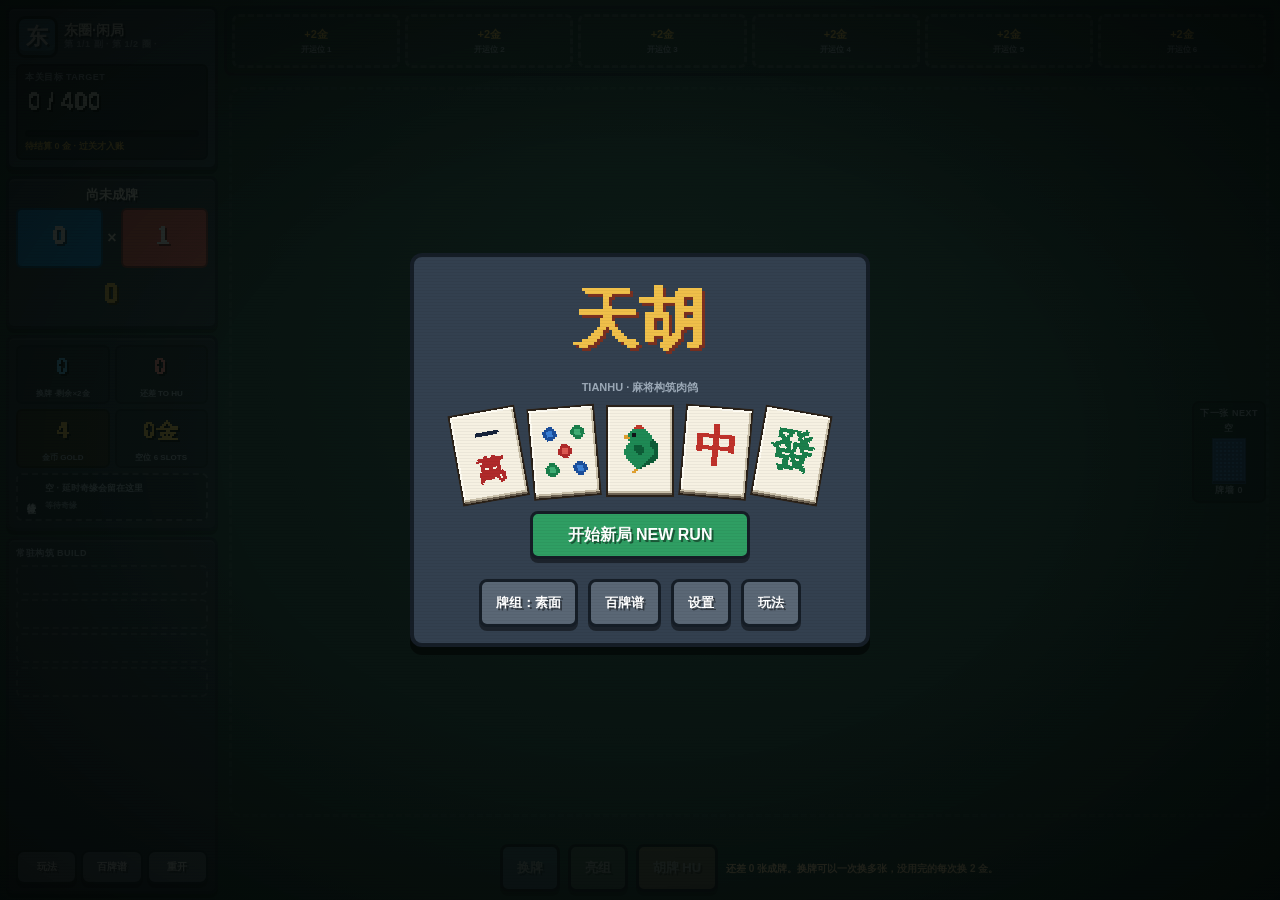
==== index.html @ f330baa0 "Shorten runs and unify content library" ====
<!DOCTYPE html>
<html lang="zh-CN">
<head>
<meta charset="utf-8">
<meta name="viewport" content="width=device-width,initial-scale=1,viewport-fit=cover">
<title>天胡 TIANHU</title>
<link rel="stylesheet" href="styles.css">
</head>
<body>
<div id="app">
  <aside id="side">
    <section class="panel" id="roundPanel">
      <div class="rowFlex">
        <div id="roundChip">壹</div>
        <div class="grow">
          <div id="roundName" class="sh">试手局</div>
          <div id="roundMeta" class="lbl">第 1 副 / 共 3 副</div>
        </div>
      </div>
      <div id="targetBox">
        <div class="lbl">本关目标 TARGET</div>
        <div id="targetVal"></div>
        <div id="targetBar"><span id="targetFill"></span></div>
        <div id="pendingLine">待结算 0 金 · 三副过关才入账</div>
      </div>
    </section>

    <section class="panel dark" id="scorePanel">
      <div id="handName" class="sh">尚未成牌</div>
      <div id="calcRow">
        <div class="calcBox" id="chipsBox">0</div>
        <div id="xSign">×</div>
        <div class="calcBox" id="multBox">1</div>
      </div>
      <div id="totalBox" class="sh">0</div>
    </section>

    <section class="panel deep" id="statPanel">
      <div class="statRow">
        <div class="stat"><div class="v" id="swapV">4</div><div class="n" id="swapLabel">换牌 SWAPS</div></div>
        <div class="stat"><div class="v" id="distV">2</div><div class="n">还差 TO HU</div></div>
        <div class="stat money"><div class="v" id="goldV">4</div><div class="n">金币 GOLD</div></div>
        <div class="stat"><div class="v" id="slotV">12金</div><div class="n" id="slotLabel">空位 6 SLOTS</div></div>
      </div>
      <button id="omenSlot" type="button" aria-label="待缘位为空">
        <span class="omenLabel">待缘位</span>
        <span id="omenName">空 · 延时奇缘会留在这里</span>
        <span id="omenTiming">下一次求签 · 一次</span>
      </button>
    </section>

    <section class="panel deep grow" id="buildPanel">
      <div class="lbl">常驻构筑 BUILD</div>
      <div id="buildBar"></div>
      <div id="sideBtns">
        <button class="btn grey sm" id="btnHelp" type="button">玩法</button>
        <button class="btn grey sm" id="btnLibrary" type="button">百牌谱</button>
        <button class="btn grey sm" id="btnRestart" type="button">重开</button>
      </div>
    </section>
  </aside>

  <main id="main">
    <div id="slotBar" aria-label="开运位"></div>

    <div id="table">
      <div id="tableMark" aria-hidden="true"><div class="mk">胡</div><div class="mk2">TIANHU</div></div>
      <div id="revealZone"></div>
      <div id="nextBox">
        <div class="lbl">下一张 NEXT</div>
        <div id="nextTile"></div>
        <div id="deckPile" title="牌堆"></div>
        <div id="wallCount" class="lbl">牌墙 0</div>
      </div>
      <div id="bossBanner" hidden></div>
      <div id="patternBanner" hidden></div>
    </div>

    <div id="handZone"></div>

    <div id="actionRow">
      <button class="btn play" id="btnSwap" type="button">换牌</button>
      <button class="btn green" id="btnReveal" type="button">亮组</button>
      <button class="btn gold" id="btnHu" type="button">胡牌 HU</button>
      <div id="actionHint" class="hintLine">选中要换的牌可以一次换多张；选 2–4 张合法组合就能亮组</div>
    </div>
  </main>

  <section id="draftLayer" role="dialog" aria-modal="true" aria-labelledby="draftTitle" hidden>
    <div id="draftPanel">
      <div id="draftTitle" class="sh">三签选一 · 只在本副生效</div>
      <div id="draftNotice" aria-live="polite" hidden></div>
      <div id="draftCards"></div>
      <div id="draftActions">
        <button class="btn grey" id="btnReroll" type="button" hidden>问签印 · 重抽</button>
      </div>
    </div>
  </section>
</div>

<div id="floatLayer" aria-hidden="true"></div>
<div id="tip" role="tooltip"></div>
<div id="toast" aria-live="polite"></div>
<script type="module" src="main.mjs"></script>
</body>
</html>
---- styles.css ----
/* =========================================================
   天胡 TIANHU · 正式版界面
   视觉基线延续 V3 街机切片：深玉绿牌桌 + 蓝灰机台 + 扫描线 + 像素牌
   零外部请求：不引用字体、图片或分析服务
   ========================================================= */
:root{
  --bg1:#1d3a33; --bg2:#0f2a22;
  --panel:#33404f; --panel2:#2a3542; --panel3:#212a34;
  --edge:#151d26;
  --chip:#0e93e8; --chipL:#59c4ff;
  --mult:#fe5f55; --multL:#ff8b83;
  --gold:#f0c04a; --goldD:#c99527;
  --txt:#f2efe4; --dim:#9daab8;
  --red:#e0453a; --green:#3fae74;
  /* 五系配色，配合不同轮廓一起区分 */
  --charm:#4fb3d0; --codex:#9a7ce0; --general:#e0a44a; --bone:#5cbf8a; --seal:#d9584c;
  --gap:6px; --shake:3px;
}
*{box-sizing:border-box;margin:0;padding:0;}
html,body{height:100%;}
body{
  background:radial-gradient(circle at 50% 38%, #2b5648 0%, var(--bg1) 45%, var(--bg2) 100%);
  font-family:"PingFang SC","Hiragino Sans GB","Heiti SC","Microsoft YaHei",sans-serif;
  font-weight:800;color:var(--txt);overflow:hidden;user-select:none;
  -webkit-text-size-adjust:100%;-webkit-tap-highlight-color:transparent;
}
body::before{
  content:'';position:fixed;inset:0;pointer-events:none;z-index:900;
  background:repeating-linear-gradient(0deg, rgba(0,0,0,.10) 0px, rgba(0,0,0,.10) 1px, transparent 1px, transparent 3px);
  opacity:.45;
}
body::after{
  content:'';position:fixed;inset:0;pointer-events:none;z-index:901;
  background:radial-gradient(ellipse at center, transparent 45%, rgba(0,0,0,.55) 100%);
}
canvas.pxc{image-rendering:pixelated;image-rendering:crisp-edges;display:block;}

/* ---------- 骨架 ---------- */
/* overflow:hidden 很重要：发牌等动画会把牌暂时位移到边界外，
   不裁掉的话页面会短暂出现横向滚动。 */
#app{position:relative;z-index:2;display:flex;gap:var(--gap);height:100dvh;width:100vw;padding:var(--gap);overflow:hidden;}
#side{width:212px;flex:0 0 212px;display:flex;flex-direction:column;gap:var(--gap);min-height:0;}
#main{flex:1;display:flex;flex-direction:column;gap:var(--gap);min-width:0;min-height:0;}
.grow{flex:1;min-width:0;min-height:0;}
.rowFlex{display:flex;gap:6px;align-items:center;}

.panel{
  background:var(--panel);border:3px solid var(--edge);border-radius:8px;padding:7px;
  box-shadow:0 4px 0 rgba(0,0,0,.45), inset 0 2px 0 rgba(255,255,255,.07);
}
.panel.dark{background:var(--panel2);}
.panel.deep{background:var(--panel3);}
.lbl{font-size:9px;letter-spacing:.5px;color:var(--dim);}
.sh{text-shadow:2px 2px 0 rgba(0,0,0,.6);}
.hintLine{font-size:10px;color:#ffd7a0;line-height:1.3;}

/* ---------- 左侧机台 ---------- */
#roundChip{
  width:42px;height:42px;flex:0 0 42px;border-radius:9px;display:flex;align-items:center;justify-content:center;
  font-size:22px;color:#fff;border:3px solid var(--edge);background:#3f6f8e;
  box-shadow:inset 0 -4px 0 rgba(0,0,0,.3);text-shadow:2px 2px 0 rgba(0,0,0,.5);
}
#roundName{font-size:14px;line-height:1.1;}
#roundMeta{white-space:nowrap;overflow:hidden;text-overflow:ellipsis;}
#targetBox{margin-top:6px;background:#1b232c;border:2px solid #10161d;border-radius:6px;padding:5px 7px;}
#targetVal{min-height:22px;display:flex;align-items:center;}
#targetBar{height:7px;background:#0d1319;border:2px solid #0a0f14;border-radius:4px;margin-top:4px;overflow:hidden;}
#targetFill{display:block;height:100%;width:0;background:linear-gradient(90deg,#3fae74,#f0c04a);transition:width .45s cubic-bezier(.22,1,.36,1);}
#pendingLine{font-size:9px;color:var(--gold);margin-top:3px;}

#omenSlot{
  width:100%;min-height:48px;margin-top:5px;padding:4px 7px;border:2px dashed rgba(255,255,255,.2);
  border-radius:6px;background:#171f28;color:var(--dim);font:inherit;cursor:pointer;text-align:left;
  display:grid;grid-template-columns:auto 1fr;grid-template-areas:"label name" "label timing";
  column-gap:7px;align-items:center;
}
#omenSlot .omenLabel{
  grid-area:label;color:#dce6ee;font-size:9px;writing-mode:vertical-rl;letter-spacing:1px;
}
#omenName{grid-area:name;font-size:9px;line-height:1.2;white-space:nowrap;overflow:hidden;text-overflow:ellipsis;}
#omenTiming{grid-area:timing;font-size:8px;color:#7f8d9b;}
#omenSlot.filled{
  border-style:solid;border-color:var(--goldD);color:#fff4c4;
  background:linear-gradient(135deg,#463b20,#25303a);box-shadow:inset 0 0 0 1px rgba(240,192,74,.22);
}
#omenSlot.filled #omenTiming{color:var(--gold);}
#omenSlot:focus-visible{outline:3px solid var(--chipL);outline-offset:2px;}

#handName{text-align:center;font-size:13px;min-height:17px;}
#calcRow{display:flex;align-items:stretch;gap:4px;margin-top:4px;}
.calcBox{
  flex:1;min-width:0;border-radius:6px;padding:6px 3px;text-align:center;border:2px solid rgba(0,0,0,.45);
  display:flex;align-items:center;justify-content:center;min-height:34px;overflow:hidden;
}
#chipsBox{background:var(--chip);}
#multBox{background:var(--mult);}
#xSign{align-self:center;font-size:16px;color:#e7e0cf;}
#totalBox{margin-top:5px;text-align:center;font-size:20px;color:var(--gold);min-height:24px;display:flex;align-items:center;justify-content:center;}

.statRow{display:flex;gap:5px;flex-wrap:wrap;}
.stat{flex:1 1 42%;background:#1b232c;border:2px solid #10161d;border-radius:6px;text-align:center;padding:3px 2px;}
.stat .v{min-height:20px;display:flex;align-items:center;justify-content:center;}
.stat .n{font-size:8px;color:var(--dim);}
.stat.money{background:#2b2416;border-color:#171208;}

#buildPanel{display:flex;flex-direction:column;gap:5px;overflow:hidden;}
#buildBar{flex:1;display:flex;flex-wrap:wrap;gap:4px;align-content:flex-start;min-height:0;overflow:hidden auto;}
#sideBtns{display:flex;gap:4px;}
#sideBtns .btn{flex:1;}

/* ---------- 五系卡面：颜色 + 轮廓 + 单字，三重区分 ---------- */
.card{
  position:relative;border:3px solid var(--edge);background:linear-gradient(180deg,#4a5a6b,#38455a);
  box-shadow:0 3px 0 rgba(0,0,0,.4);display:flex;flex-direction:column;align-items:center;gap:2px;
  padding:4px 3px;transition:transform .12s;
}
.card .cName{font-size:10px;line-height:1.1;text-align:center;}
.card .cText{font-size:9px;color:#eee6d4;text-align:center;line-height:1.3;}
.card .cMeta{font-size:8px;color:#ffe9a8;}
.card.family-charm{border-radius:3px 3px 8px 8px;background:linear-gradient(180deg,#2f6f86,#1d4a5e);border-top:5px solid var(--charm);}
.card.family-codex{border-radius:3px 8px 8px 3px;background:linear-gradient(180deg,#5b4790,#382a5c);border-left:6px double var(--codex);}
.card.family-general{border-radius:9px 9px 4px 4px;background:linear-gradient(180deg,#8a5a3e,#5e3a28);border-color:#2a1a12;box-shadow:0 3px 0 rgba(0,0,0,.45), inset 0 0 0 2px rgba(224,164,74,.35);}
.card.family-bone{border-radius:6px;background:linear-gradient(180deg,#2f7d5c,#1d5340);clip-path:polygon(0 8%,8% 0,92% 0,100% 8%,100% 92%,92% 100%,8% 100%,0 92%);}
.card.family-seal{border-radius:2px;background:linear-gradient(180deg,#9c3b33,#6d2620);border-width:4px;}

.buildCard{width:100%;flex-direction:row;align-items:center;gap:5px;padding:4px;}
.buildCard .cName{text-align:left;}
.buildCard .cMeta{margin-left:auto;}
.buildSlot{width:100%;min-height:30px;border:2px dashed rgba(255,255,255,.14);border-radius:6px;}
.kindTag{font-size:8px;color:#cfe6ff;background:rgba(0,0,0,.3);border-radius:3px;padding:0 3px;}

/* ---------- 开运位 ---------- */
#slotBar{flex:0 0 auto;display:flex;gap:5px;padding:5px;background:rgba(0,0,0,.24);border:3px solid var(--edge);border-radius:8px;}
.slot{
  flex:1 1 0;min-width:0;border-radius:7px;border:3px dashed rgba(255,255,255,.14);
  background:rgba(255,255,255,.03);min-height:54px;padding:3px;
  display:flex;flex-direction:column;align-items:center;justify-content:center;gap:2px;position:relative;
}
.slot .slotGold{font-size:11px;color:var(--gold);}
.slot .slotIdx{font-size:8px;color:var(--dim);}
.slot.filled{border-style:solid;border-color:var(--edge);background:linear-gradient(180deg,#4a5a6b,#38455a);box-shadow:0 3px 0 rgba(0,0,0,.4);}
.slot .groupTiles{display:flex;gap:1px;justify-content:center;}
.slot .charmName{font-size:9px;color:#ffe9a8;text-align:center;line-height:1.05;}

/* ---------- 牌桌 ---------- */
#table{
  flex:1;min-height:0;position:relative;border-radius:12px;
  background:radial-gradient(ellipse at 50% 45%, rgba(90,175,140,.18) 0%, rgba(0,0,0,0) 62%);
  display:flex;align-items:center;justify-content:center;overflow:hidden;
}
#table::before{content:'';position:absolute;inset:5px;border:3px dashed rgba(255,255,255,.06);border-radius:12px;pointer-events:none;}
#tableMark{position:absolute;inset:0;display:flex;flex-direction:column;align-items:center;justify-content:center;opacity:.09;pointer-events:none;gap:4px;}
#tableMark .mk{font-size:104px;line-height:1;color:#eafff4;}
#tableMark .mk2{font-size:13px;letter-spacing:7px;color:#eafff4;}
#revealZone{display:flex;gap:10px;flex-wrap:wrap;align-items:center;justify-content:center;padding:6px 92px 6px 8px;position:relative;z-index:2;}
.meld{display:flex;gap:1px;padding:3px;border-radius:6px;background:rgba(0,0,0,.22);border:2px solid rgba(0,0,0,.35);position:relative;}
.meld.concealed{border-style:dashed;border-color:rgba(255,255,255,.22);}
#nextBox{position:absolute;right:8px;top:50%;transform:translateY(-50%);text-align:center;z-index:3;background:rgba(0,0,0,.3);border:2px solid rgba(0,0,0,.4);border-radius:7px;padding:4px 6px;}
#nextTile{margin:2px 0;display:flex;gap:3px;align-items:flex-end;justify-content:center;}
#nextTile .nextSecond{opacity:.55;}

#patternBanner{
  position:absolute;z-index:30;left:50%;top:38%;transform:translate(-50%,-50%);
  font-size:34px;color:var(--gold);text-shadow:4px 4px 0 rgba(0,0,0,.65);pointer-events:none;white-space:nowrap;
}
#patternBanner[hidden]{display:none;}

/* ---------- 灵签决策层 ---------- */
#draftLayer{
  position:fixed;inset:0;z-index:700;display:flex;align-items:center;justify-content:center;
  background:rgba(6,16,13,.92);padding:max(8px,env(safe-area-inset-top)) max(8px,env(safe-area-inset-right)) max(8px,env(safe-area-inset-bottom)) max(8px,env(safe-area-inset-left));
  overflow:auto;overscroll-behavior:contain;
}
#draftLayer[hidden]{display:none;}
#draftPanel{
  width:min(760px,100%);max-height:100%;overflow:auto;padding:10px;border:3px solid #18221f;border-radius:10px;
  background:linear-gradient(180deg,rgba(31,57,50,.98),rgba(18,35,30,.98));
  box-shadow:0 7px 0 rgba(0,0,0,.48),inset 0 1px 0 rgba(255,255,255,.08);
}
#draftTitle{font-size:14px;color:var(--gold);text-align:center;margin-bottom:7px;}
#draftNotice{
  margin:0 auto 7px;width:max-content;max-width:100%;padding:3px 8px;border:2px solid #765f25;
  border-radius:5px;background:#302913;color:#ffe89c;font-size:10px;text-align:center;
}
#draftNotice[hidden]{display:none;}
#draftCards{display:grid;grid-template-columns:repeat(3,minmax(0,1fr));gap:8px;justify-content:center;}
#draftLayer[data-offer-count="4"] #draftCards{grid-template-columns:repeat(4,minmax(0,1fr));}
#draftActions{display:flex;gap:8px;align-items:center;justify-content:center;margin-top:8px;flex-wrap:wrap;}
.charmPick{
  width:100%;min-width:0;min-height:132px;padding:7px 6px;cursor:pointer;gap:3px;
  color:var(--txt);font-family:inherit;font-weight:800;
}
.charmPick:focus-visible{transform:translateY(-6px);outline:none;border-color:var(--gold);}
@media (hover:hover){.charmPick:hover{transform:translateY(-6px);border-color:var(--gold);}}
.charmPick .cRole{font-size:8px;color:#ffe9a8;}
.charmPick .cTierRow{display:flex;align-items:center;justify-content:center;gap:5px;font-size:8px;}
.charmPick .tierMarks{letter-spacing:1px;font-size:8px;}
.charmPick.tier-silver{border-top:5px solid #c5d0d8;background:linear-gradient(180deg,#456b79,#294c59);}
.charmPick.tier-gold{
  border-color:#d8ac3f;border-top-width:6px;background:linear-gradient(180deg,#77602d,#3c5360);
  box-shadow:0 3px 0 rgba(0,0,0,.45),inset 0 0 0 2px rgba(255,222,126,.24);
}
.charmPick.tier-rainbow{
  border-width:4px;border-top-width:8px;border-image:linear-gradient(90deg,#67d7ff,#f7d657,#ff7aa2,#a68aff) 1;
  background:linear-gradient(150deg,#374f69,#594273 50%,#5f4f2e);
  clip-path:polygon(3% 0,97% 0,100% 6%,100% 94%,94% 100%,6% 100%,0 94%,0 6%);
}
.charmPick.tier-rainbow .cTierRow{color:#fff0a8;}
.omenCompare{grid-column:1 / -1;display:grid;grid-template-columns:1fr 1fr;gap:8px;width:100%;}
.omenCompareCard{min-height:116px;padding:9px;border:3px solid var(--edge);border-radius:8px;background:#27333e;display:flex;flex-direction:column;gap:5px;align-items:center;text-align:center;}
.omenCompareCard.new{border-color:var(--goldD);background:#3b3421;}
.omenCompareCard .compareLabel{font-size:9px;color:var(--dim);}
.omenCompareCard .compareName{font-size:14px;color:#fff2be;}
.omenCompareCard .compareText{font-size:10px;line-height:1.4;color:#e7dfcf;}

/* ---------- 手牌 ---------- */
#handZone{flex:0 0 auto;display:flex;justify-content:center;align-items:flex-end;gap:3px;flex-wrap:wrap;padding:8px 2px 2px;min-height:0;}
.tile{
  position:relative;flex:0 0 auto;cursor:pointer;background:none;border:0;padding:0;
  display:flex;align-items:flex-end;justify-content:center;min-width:44px;min-height:48px;
  transition:transform .13s cubic-bezier(.34,1.56,.64,1);
  filter:drop-shadow(0 3px 0 rgba(0,0,0,.45));
}
.tile:hover{transform:translateY(-8px);}
.tile.sel{transform:translateY(-20px);}
.tile.sel::after{content:'';position:absolute;inset:-3px;border:3px solid var(--gold);border-radius:5px;pointer-events:none;}
.tile:focus-visible{outline:3px solid var(--chipL);outline-offset:2px;}
/* 被牌骨 / 牌印改造过的牌，牌面下方挂一条彩带 */
.tile.hasBone::before,.tile.hasSeal::before{content:'';position:absolute;left:2px;right:2px;bottom:-2px;height:3px;border-radius:2px;}
.tile.hasBone::before{background:var(--bone);}
.tile.hasSeal::before{background:var(--seal);}
.tile.hasBone.hasSeal::before{background:linear-gradient(90deg,var(--bone) 50%,var(--seal) 50%);}

/* ---------- 操作 ---------- */
.btn{
  font-family:inherit;font-weight:800;border:3px solid var(--edge);border-radius:8px;cursor:pointer;
  color:#fff;text-shadow:2px 2px 0 rgba(0,0,0,.45);padding:8px 14px;font-size:13px;
  box-shadow:0 4px 0 rgba(0,0,0,.45);transition:transform .08s, box-shadow .08s, filter .12s;
  min-height:48px;min-width:48px;
}
.btn:hover{filter:brightness(1.12);}
.btn:active{transform:translateY(3px);box-shadow:0 1px 0 rgba(0,0,0,.45);}
.btn:disabled{filter:grayscale(.7) brightness(.6);cursor:default;}
.btn.play{background:var(--chip);}
.btn.gold{background:var(--goldD);}
.btn.grey{background:#5a6775;}
.btn.green{background:#2f9e63;}
.btn.red{background:#b5423a;}
.btn.sm{font-size:10px;padding:5px 8px;border-width:2px;min-height:34px;}
.btn.big{font-size:16px;padding:10px 20px;}
.btn.ready{animation:ready 1s ease-in-out infinite;}
@keyframes ready{0%,100%{filter:brightness(1);}50%{filter:brightness(1.35);}}
#actionRow{flex:0 0 auto;display:flex;align-items:center;justify-content:center;gap:8px;flex-wrap:wrap;padding-bottom:2px;}
#actionHint{max-width:300px;}

/* ---------- 覆盖屏 ---------- */
.screen{position:fixed;inset:0;z-index:800;display:flex;align-items:center;justify-content:center;flex-direction:column;background:rgba(6,14,12,.86);gap:12px;padding:16px;overflow:auto;}
.screenBox{background:var(--panel);border:4px solid var(--edge);border-radius:12px;padding:16px 20px;box-shadow:0 8px 0 rgba(0,0,0,.5);max-width:min(900px,94vw);max-height:92dvh;overflow:auto;}
.title{font-size:26px;text-align:center;text-shadow:3px 3px 0 rgba(0,0,0,.6);}
.subtitle{font-size:11px;color:var(--dim);text-align:center;margin-bottom:10px;}
.rowBtns{display:flex;gap:10px;justify-content:center;margin-top:12px;flex-wrap:wrap;}
.lineList{display:flex;flex-direction:column;gap:4px;font-size:12px;}
.lineItem{display:flex;justify-content:space-between;gap:14px;background:#1b232c;border:2px solid #10161d;border-radius:6px;padding:5px 8px;}
.lineItem .v{color:var(--gold);}
.helpText{font-size:12px;line-height:1.75;max-width:560px;}
.helpText b{color:var(--gold);}
.helpText .kbd{background:#1b232c;border:2px solid #10161d;border-radius:4px;padding:0 5px;font-size:11px;}
.famLine{display:flex;align-items:center;gap:6px;margin:3px 0;}
.famDot{width:10px;height:10px;border-radius:2px;flex:0 0 10px;}

/* 百牌谱：五系内容库的游戏内视图 */
.libraryScreen .screenBox{width:min(900px,94vw);display:flex;flex-direction:column;overflow:hidden;}
.libraryTabs{display:flex;gap:6px;justify-content:center;flex-wrap:wrap;margin-bottom:10px;}
.libraryTab{min-height:48px;min-width:112px;cursor:pointer;}
.libraryTab.active{background:#d0a42f;color:#251b08;box-shadow:0 3px 0 #6b4815,inset 0 0 0 2px #ffe08a;}
.libraryTab:focus-visible{outline:3px solid #fff;outline-offset:2px;}
.libraryGrid{
  flex:1;min-height:0;overflow:auto;display:grid;grid-template-columns:repeat(auto-fit,minmax(148px,1fr));
  gap:9px;padding:4px 5px 8px;align-content:start;
}
.libraryCard{min-height:158px;padding:9px 7px;gap:5px;justify-content:flex-start;}
.libraryCard .cName{font-size:13px;}
.libraryCard .cText{font-size:10px;line-height:1.45;flex:1;display:flex;align-items:center;}
.libraryCard .cMeta{font-size:9px;text-align:center;}
.libraryStatus{
  position:absolute;top:5px;right:5px;border:1px solid rgba(255,255,255,.32);border-radius:3px;
  background:rgba(0,0,0,.28);color:#f7e9ba;font-size:8px;padding:1px 4px;
}

#shopGrid{display:flex;gap:10px;flex-wrap:wrap;justify-content:center;}
.shopCard{width:136px;padding:8px 6px;cursor:pointer;gap:4px;}
.shopCard:hover{transform:translateY(-6px);}
.shopCard.cant{filter:grayscale(.6) brightness(.7);cursor:default;}
.shopCard.sold{filter:grayscale(.9) brightness(.45);cursor:default;}
.shopCard .price{position:absolute;top:-11px;left:50%;transform:translateX(-50%);background:var(--gold);color:#3a2c06;font-size:11px;padding:0 6px;border-radius:4px;border:2px solid #0f1319;}
.shopCard .famTag{font-size:8px;color:#0e1116;background:rgba(255,255,255,.75);border-radius:3px;padding:0 4px;}

#kindGrid{display:grid;grid-template-columns:repeat(9,minmax(44px,1fr));gap:4px;max-width:560px;}
.kindBtn{background:none;border:2px solid rgba(255,255,255,.14);border-radius:5px;padding:2px;cursor:pointer;display:flex;align-items:center;justify-content:center;min-height:48px;min-width:44px;}
.kindBtn:hover,.kindBtn:focus-visible{border-color:var(--gold);outline:none;}
.kindBtn.taken{border-color:var(--seal);}

#tip{position:fixed;z-index:950;pointer-events:none;max-width:230px;background:#12181f;color:var(--txt);border:3px solid #000;border-radius:8px;padding:6px 8px;font-size:11px;line-height:1.4;box-shadow:0 5px 0 rgba(0,0,0,.5);display:none;}
#tip .tn{font-size:12px;margin-bottom:2px;color:var(--gold);}
#toast{position:fixed;top:8px;left:50%;transform:translateX(-50%);z-index:960;display:flex;flex-direction:column;gap:4px;align-items:center;pointer-events:none;}
.toastItem{max-width:min(92vw,520px);background:#12181f;border:3px solid #000;border-radius:8px;padding:5px 10px;font-size:11px;line-height:1.4;text-align:center;box-shadow:0 4px 0 rgba(0,0,0,.5);animation:tin .25s ease, tout .3s ease var(--toast-out-delay,1.7s) forwards;}
@keyframes tin{from{opacity:0;transform:translateY(-12px);}to{opacity:1;transform:none;}}
@keyframes tout{to{opacity:0;transform:translateY(-12px);}}

/* ---------- 动画 ---------- */
#floatLayer{position:fixed;inset:0;pointer-events:none;z-index:940;}
.floatText{
  position:fixed;transform:translate(-50%,0);font-size:16px;white-space:nowrap;
  text-shadow:2px 2px 0 rgba(0,0,0,.75);animation:floatUp .9s cubic-bezier(.22,1,.36,1) forwards;
}
.floatText.tone-chips{color:var(--chipL);}
.floatText.tone-mult{color:var(--multL);}
.floatText.tone-gold{color:var(--gold);}
@keyframes floatUp{
  0%{opacity:0;transform:translate(-50%,8px) scale(.7);}
  20%{opacity:1;transform:translate(-50%,-6px) scale(1.18);}
  70%{opacity:1;transform:translate(-50%,-26px) scale(1);}
  100%{opacity:0;transform:translate(-50%,-44px) scale(.9);}
}

.popScore{animation:popScore .34s cubic-bezier(.34,1.56,.64,1);}
@keyframes popScore{0%{transform:translateY(0) scale(1);}45%{transform:translateY(-16px) scale(1.1);}100%{transform:translateY(0) scale(1);}}

.jiggle{animation:jiggle .34s ease;}
@keyframes jiggle{0%{transform:rotate(0) scale(1);}30%{transform:rotate(-5deg) scale(1.12);}60%{transform:rotate(4deg) scale(1.08);}100%{transform:rotate(0) scale(1);}}

.pulse{animation:pulseBox .3s ease-out;}
@keyframes pulseBox{0%{transform:scale(1);}40%{transform:scale(1.2);filter:brightness(1.5);}100%{transform:scale(1);}}

.slamIn{animation:slamIn .38s cubic-bezier(.22,1,.36,1);}
@keyframes slamIn{0%{opacity:0;transform:translate(-50%,-50%) scale(2.4) rotate(-6deg);}60%{opacity:1;transform:translate(-50%,-50%) scale(.92) rotate(2deg);}100%{opacity:1;transform:translate(-50%,-50%) scale(1) rotate(0);}}

.dealIn{animation:dealIn .34s cubic-bezier(.22,1,.36,1) backwards;}
@keyframes dealIn{from{opacity:0;transform:translate(18px,22px) rotate(6deg);}to{opacity:1;transform:none;}}

.slamDown{animation:slamDown .3s cubic-bezier(.34,1.56,.64,1);}
@keyframes slamDown{0%{transform:translateY(-26px) scale(1.16);}70%{transform:translateY(3px) scale(.98);}100%{transform:none;}}

.shaking{animation:shakeIt .26s ease-in-out;}
@keyframes shakeIt{
  0%,100%{transform:translate(0,0);}
  20%{transform:translate(calc(var(--shake) * -1), var(--shake));}
  40%{transform:translate(var(--shake), calc(var(--shake) * -1));}
  60%{transform:translate(calc(var(--shake) * -0.6), calc(var(--shake) * 0.6));}
  80%{transform:translate(calc(var(--shake) * 0.6), 0);}
}

.glowBone{animation:glowBone .4s ease;}
@keyframes glowBone{0%,100%{filter:none;}50%{filter:drop-shadow(0 0 8px var(--bone)) brightness(1.3);}}
.glowSeal{animation:glowSeal .4s ease;}
@keyframes glowSeal{0%,100%{filter:none;}50%{filter:drop-shadow(0 0 8px var(--seal)) brightness(1.3);}}

@media (prefers-reduced-motion: reduce){
  *{animation-duration:.001ms !important;transition-duration:.001ms !important;}
}


/* ---------- 外层：标题 / 牌组 / 设置 / 选关 ---------- */
.titleScreen .screenBox{text-align:center;min-width:min(460px,90vw);}
.titleLogo{display:flex;justify-content:center;margin-bottom:2px;}
.titleFan{display:flex;justify-content:center;gap:4px;margin:10px 0 14px;}
.titleFan canvas{transform-origin:bottom center;}
.titleFan canvas:nth-child(1){transform:rotate(-10deg) translateY(4px);}
.titleFan canvas:nth-child(2){transform:rotate(-5deg) translateY(1px);}
.titleFan canvas:nth-child(4){transform:rotate(5deg) translateY(1px);}
.titleFan canvas:nth-child(5){transform:rotate(10deg) translateY(4px);}
.titleMenu{display:flex;flex-direction:column;gap:8px;align-items:center;}
.titleMenu .btn.big{min-width:220px;}

.deckGrid{display:flex;gap:10px;flex-wrap:wrap;justify-content:center;}
.deckCard{
  width:150px;padding:8px;border:3px solid var(--edge);border-radius:9px;cursor:pointer;
  background:linear-gradient(180deg,#3b485a,#2a3442);box-shadow:0 4px 0 rgba(0,0,0,.45);
  display:flex;flex-direction:column;align-items:center;gap:5px;transition:transform .12s;
}
.deckCard:hover{transform:translateY(-5px);}
.deckCard.picked{border-color:var(--gold);box-shadow:0 4px 0 rgba(0,0,0,.45), 0 0 0 3px rgba(240,192,74,.35);}
.deckStack{display:flex;align-items:flex-start;height:74px;overflow:hidden;}
.deckCard .cName{font-size:13px;}
.deckCard .cText{font-size:9px;color:#eee6d4;text-align:center;line-height:1.35;min-height:26px;}

.settingList{display:flex;flex-direction:column;gap:8px;min-width:min(420px,86vw);}
.settingRow{display:flex;align-items:center;justify-content:space-between;gap:12px;background:#1b232c;border:2px solid #10161d;border-radius:6px;padding:6px 8px;font-size:12px;}
.segmented{display:flex;gap:4px;}

.blindScreen .screenBox{position:relative;min-width:min(760px,94vw);}
.blindGrid{display:flex;gap:10px;justify-content:center;flex-wrap:wrap;}
.blindCard{
  width:190px;padding:10px 8px;border:3px solid var(--edge);border-radius:10px;position:relative;
  background:linear-gradient(180deg,#3b485a,#2a3442);box-shadow:0 5px 0 rgba(0,0,0,.45);
  display:flex;flex-direction:column;align-items:center;gap:5px;
}
.blindCard.current{border-color:var(--gold);transform:translateY(-6px);}
.blindCard.kind-boss{background:linear-gradient(180deg,#6d2a26,#431916);}
.blindCard.done-cleared,.blindCard.done-skipped{filter:grayscale(.65) brightness(.7);}
.blindChip{
  width:52px;height:52px;border-radius:10px;border:3px solid var(--edge);display:flex;align-items:center;justify-content:center;
  font-size:24px;color:#fff;text-shadow:2px 2px 0 rgba(0,0,0,.5);box-shadow:inset 0 -4px 0 rgba(0,0,0,.3);
}
.blindCard .cName{font-size:14px;}
.blindCard .bossName{font-size:12px;color:var(--gold);}
.blindCard .cText{font-size:10px;color:#eee6d4;text-align:center;line-height:1.35;min-height:28px;}
.blindTarget{font-size:16px;color:var(--red);}
.blindCard .cMeta{font-size:10px;color:var(--gold);}
.blindActions{display:flex;flex-direction:column;gap:5px;width:100%;align-items:stretch;margin-top:4px;}
.blindScreen .rowBtns{position:absolute;top:7px;right:7px;z-index:2;margin:0;background:transparent;padding:0;}
.blindScreen .rowBtns .btn{min-height:48px;}
.blindStamp{position:absolute;top:8px;right:8px;font-size:10px;color:#0e1116;background:rgba(255,255,255,.75);border-radius:3px;padding:0 4px;}
.tagRow{display:flex;gap:6px;align-items:center;flex-wrap:wrap;margin-top:10px;justify-content:center;}
.tagChip{font-size:10px;color:#0e1116;background:var(--gold);border:2px solid #0f1319;border-radius:4px;padding:1px 6px;}

/* 圈主横幅 */
#bossBanner{
  position:absolute;left:8px;top:8px;z-index:4;display:flex;flex-direction:column;gap:1px;
  background:rgba(109,38,32,.9);border:2px solid #2a1210;border-radius:6px;padding:4px 8px;max-width:52%;
}
#bossBanner[hidden]{display:none;}
#bossBanner .bossTitle{font-size:11px;color:var(--gold);}
#bossBanner .bossText{font-size:10px;color:#f4dcd8;line-height:1.3;}

#deckPile{display:flex;flex-direction:column;align-items:center;margin-top:3px;}

/* ---------- 矮横屏（844×390 主视口） ---------- */
@media (max-height:470px){
  :root{--gap:4px;}
  .panel{padding:5px;}
  #side{width:150px;flex:0 0 150px;}
  #roundChip{width:30px;height:30px;flex:0 0 30px;font-size:15px;border-width:2px;}
  #roundName{font-size:11px;}
  #roundMeta{font-size:8px;}
  #targetBox{margin-top:4px;padding:3px 5px;}
  #targetVal{min-height:16px;}
  #targetBar{height:5px;margin-top:3px;}
  #pendingLine{font-size:8px;margin-top:2px;}
  #omenSlot{min-height:48px;margin-top:3px;padding:2px 5px;}
  #handName{font-size:10px;min-height:13px;}
  #calcRow{margin-top:3px;}
  .calcBox{min-height:24px;padding:2px;}
  #xSign{font-size:12px;}
  #totalBox{font-size:14px;min-height:16px;margin-top:3px;}
  .stat{flex:1 1 20%;padding:2px 1px;}
  .stat .v{min-height:14px;}
  .stat .n{font-size:7px;}
  #buildPanel{flex:0 0 auto;}
  #buildBar{max-height:44px;flex-wrap:nowrap;overflow-x:auto;}
  .buildCard{padding:2px 3px;width:auto;min-width:70px;flex:0 0 auto;}
  .buildSlot{width:34px;flex:0 0 34px;min-height:30px;}
  .buildCard .cText{display:none;}
  #sideBtns .btn{font-size:8px;padding:3px 4px;min-height:26px;min-width:30px;}
  .slot{min-height:38px;border-width:2px;}
  .slot .slotGold{font-size:10px;}
  .slot .slotIdx{font-size:7px;}
  #tableMark .mk{font-size:60px;}
  #tableMark .mk2{display:none;}
  #revealZone{padding:4px 76px 4px 6px;gap:6px;}
  #patternBanner{font-size:24px;}
  .btn{padding:6px 10px;font-size:12px;min-height:44px;}
  #draftActions .btn{min-height:48px;}
  .tile{min-height:44px;min-width:44px;}
  #actionHint{display:none;}
  #handZone{padding:4px 2px 0;gap:2px;}
  .blindCard{width:150px;padding:6px;}
  .blindChip{width:38px;height:38px;font-size:18px;}
  .blindCard .cText{min-height:22px;font-size:9px;}
  .deckCard{width:126px;}
  .libraryScreen .screenBox{padding:8px 10px;}
  .libraryScreen .title{font-size:18px;}
  .libraryScreen .subtitle{margin-bottom:5px;}
  .libraryTabs{gap:4px;margin-bottom:5px;flex-wrap:nowrap;}
  .libraryTab{min-width:0;min-height:44px;flex:1;padding:5px 3px;font-size:9px;}
  .libraryGrid{grid-template-columns:repeat(auto-fit,minmax(132px,1fr));gap:6px;}
  .libraryCard{min-height:118px;padding:5px;}
  .libraryCard .cText{font-size:8px;line-height:1.3;}
  .libraryScreen .rowBtns{margin-top:5px;}
  #bossBanner{max-width:44%;padding:3px 6px;}
  #deckPile{display:none;}
  #draftPanel{width:min(700px,100%);padding:7px;}
  #draftCards{gap:6px;}
  .charmPick{min-height:112px;padding:4px;}
  .charmPick .cText{font-size:8px;}
  #draftTitle{font-size:12px;}
}

/* ---------- 竖屏 ---------- */
@media (max-aspect-ratio:0.95){
  #app{flex-direction:column;}
  #side{width:auto;flex:0 0 auto;flex-direction:row;flex-wrap:wrap;align-items:stretch;}
  #roundPanel{flex:1 1 190px;}
  #scorePanel{flex:1 1 150px;}
  #statPanel{flex:1 1 100%;}
  .stat{flex:1 1 20%;}
  #buildPanel{flex:1 1 100%;flex-direction:row;align-items:center;}
  #buildPanel > .lbl{writing-mode:vertical-rl;}
  #buildBar{flex:1;flex-wrap:nowrap;overflow-x:auto;max-height:56px;}
  .buildCard{width:auto;min-width:88px;flex:0 0 auto;}
  .buildSlot{width:40px;flex:0 0 40px;min-height:40px;}
  #sideBtns{flex-direction:column;}
  #main{flex:1;}
  #slotBar{flex-wrap:wrap;}
  .slot{flex:1 1 28%;min-height:42px;}
  #revealZone{padding:6px 8px 56px;}
  #nextBox{right:6px;bottom:4px;top:auto;transform:none;}
  #tableMark .mk{font-size:76px;}
  #handZone{gap:2px;}
  #kindGrid{grid-template-columns:repeat(7,minmax(44px,1fr));}
  #draftPanel{width:min(420px,100%);}
  #draftCards,#draftLayer[data-offer-count="4"] #draftCards{grid-template-columns:repeat(2,minmax(0,1fr));}
  #draftLayer[data-offer-count="3"] .charmPick:last-child{grid-column:1 / -1;width:calc(50% - 3px);justify-self:center;}
  .charmPick{min-height:128px;}
  .libraryTabs{justify-content:center;flex-wrap:wrap;overflow:visible;padding:2px;}
  .libraryTab{min-width:96px;flex:1 1 28%;}
  .libraryGrid{grid-template-columns:repeat(2,minmax(0,1fr));}
}

@media (max-width:420px){
  .screen{padding:8px;}
  .screenBox{max-height:calc(100dvh - 16px);padding:12px 10px;}
  .blindScreen .screenBox{width:100%;min-width:0;}
  .blindGrid{gap:4px;flex-wrap:nowrap;align-items:stretch;}
  .blindCard{width:auto;min-width:0;flex:1 1 0;padding:6px 3px;gap:3px;}
  .blindCard.current{transform:none;}
  .blindCard .cName{font-size:11px;}
  .blindCard .cText{font-size:9px;min-height:38px;}
  .blindTarget{font-size:12px;}
  .blindActions .btn{width:100%;min-width:0;padding:6px 2px;font-size:10px;}
  #draftPanel{padding:8px;}
  #draftCards{gap:6px;}
  .charmPick{min-height:122px;padding:5px 3px;}
  .shopCard{width:110px;}
  .libraryCard{min-height:150px;padding:7px 5px;}
  .libraryCard .cName{font-size:11px;}
  .libraryCard .cText{font-size:9px;}
  /* 窄竖屏要让回合面板和计分面板挤在同一行，否则牌桌会被压没 */
  #roundPanel{flex:1 1 140px;}
  #scorePanel{flex:1 1 118px;}
  #roundChip{width:34px;height:34px;flex:0 0 34px;font-size:17px;}
  #roundName{font-size:12px;}
  #totalBox{font-size:16px;}
  .buildCard{min-width:76px;}
}
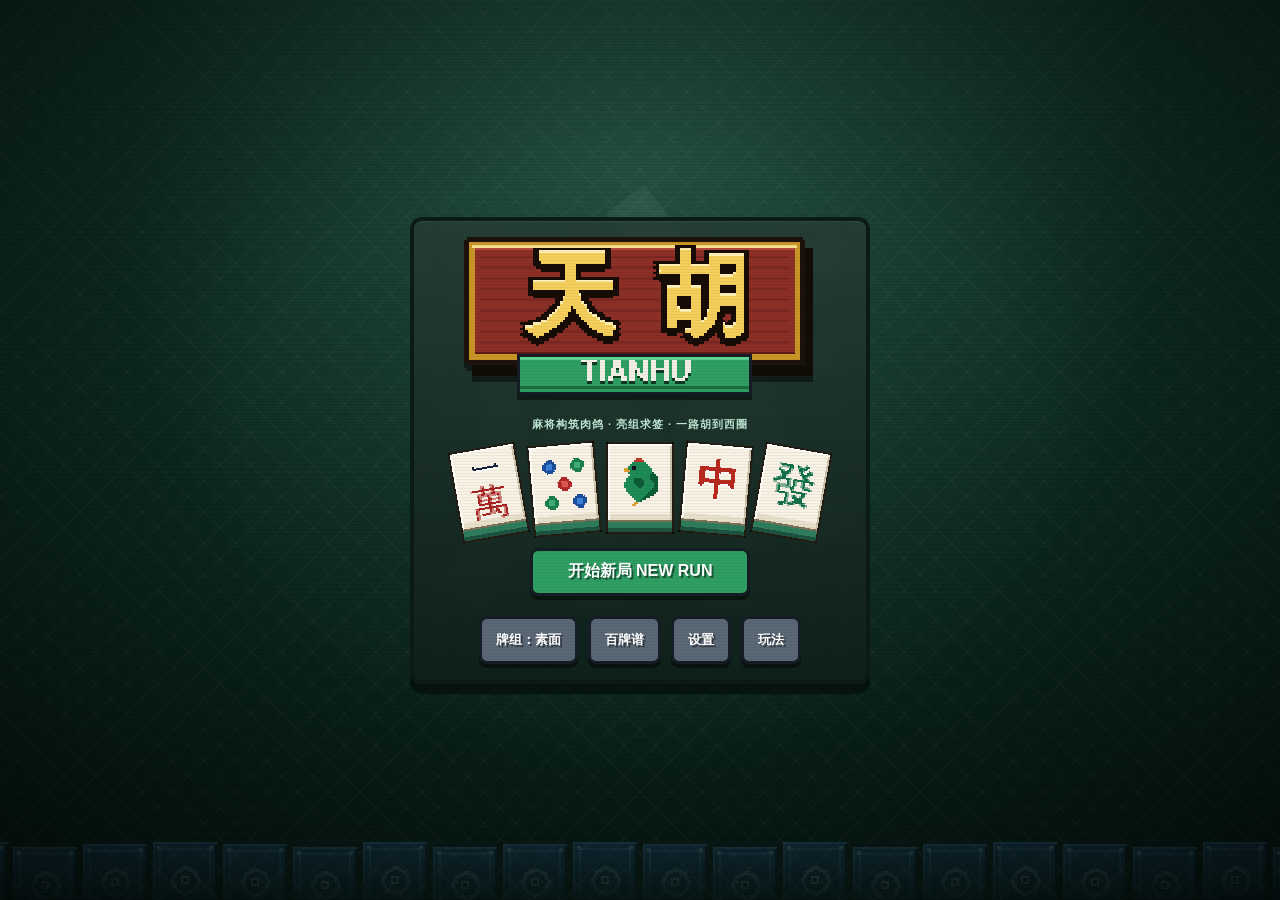
==== commit 97f0e457: "Add archetype builds and directed fate choices" ====
--- a/index.html
+++ b/index.html
@@ -52,6 +52,8 @@
     <section class="panel deep grow" id="buildPanel">
       <div class="lbl">常驻构筑 BUILD</div>
       <div id="buildBar"></div>
+      <!-- 摘要固定在面板底部，福将再多也不会把它挤出可视区 -->
+      <div id="buildChips"></div>
       <div id="sideBtns">
         <button class="btn grey sm" id="btnHelp" type="button">玩法</button>
         <button class="btn grey sm" id="btnLibrary" type="button">百牌谱</button>
--- a/styles.css
+++ b/styles.css
@@ -104,7 +104,41 @@
 .stat.money{background:#2b2416;border-color:#171208;}
 
 #buildPanel{display:flex;flex-direction:column;gap:5px;overflow:hidden;}
-#buildBar{flex:1;display:flex;flex-wrap:wrap;gap:4px;align-content:flex-start;min-height:0;overflow:hidden auto;}
+#buildBar{flex:1;display:flex;flex-direction:column;gap:6px;min-height:0;overflow:hidden auto;}
+#buildChips{flex:0 0 auto;}
+/* 福将：一位一卡，空位也画出来，玩家才知道还能带几个。
+   两列排：四个将位在侧栏里一屏放得下，不用滚。 */
+.generalRow{display:grid;grid-template-columns:repeat(2,minmax(0,1fr));gap:4px;}
+.generalRow .buildCard{width:100%;min-width:0;padding:3px 4px;gap:4px;}
+.generalRow .buildCard .cName{
+  font-size:10px;min-width:0;white-space:nowrap;overflow:hidden;text-overflow:ellipsis;
+}
+.generalRow .buildCard .cMeta{display:none;}
+.generalRow .buildSlot{min-height:38px;}
+/* 番谱 / 牌骨 / 牌印 / 牌帖：收成一排可点摘要 */
+.chipRow{display:flex;flex-wrap:wrap;gap:4px;}
+.buildChip{
+  flex:1 1 46%;min-width:0;min-height:38px;display:flex;align-items:center;gap:5px;padding:3px 5px;
+  font:inherit;font-weight:800;color:var(--txt);cursor:pointer;text-align:left;
+  border:2px solid var(--edge);border-radius:6px;background:linear-gradient(180deg,#3d4a5c,#2c3644);
+  box-shadow:0 2px 0 rgba(0,0,0,.4);transition:transform .1s,filter .12s;
+}
+.buildChip:hover{filter:brightness(1.15);transform:translateY(-2px);}
+.buildChip:focus-visible{outline:3px solid var(--chipL);outline-offset:2px;}
+.buildChip .chipGlyph{
+  flex:0 0 20px;width:20px;height:20px;border-radius:4px;display:flex;align-items:center;justify-content:center;
+  font-size:12px;color:#10161d;background:#cbd6e2;
+}
+.buildChip .chipBody{display:flex;flex-direction:column;min-width:0;line-height:1.15;}
+.buildChip .chipName{font-size:10px;}
+.buildChip .chipCount{font-size:8px;color:#ffe9a8;white-space:nowrap;overflow:hidden;text-overflow:ellipsis;}
+.buildChip.family-codex{background:linear-gradient(180deg,#5b4790,#382a5c);}
+.buildChip.family-codex .chipGlyph{background:var(--codex);}
+.buildChip.family-bone{background:linear-gradient(180deg,#2f7d5c,#1d5340);}
+.buildChip.family-bone .chipGlyph{background:var(--bone);}
+.buildChip.family-seal{background:linear-gradient(180deg,#9c3b33,#6d2620);}
+.buildChip.family-seal .chipGlyph{background:var(--seal);}
+.buildChip.family-paper{background:linear-gradient(180deg,#5a6775,#3c4652);}
 #sideBtns{display:flex;gap:4px;}
 #sideBtns .btn{flex:1;}
 
@@ -112,8 +146,16 @@
 .card{
   position:relative;border:3px solid var(--edge);background:linear-gradient(180deg,#4a5a6b,#38455a);
   box-shadow:0 3px 0 rgba(0,0,0,.4);display:flex;flex-direction:column;align-items:center;gap:2px;
-  padding:4px 3px;transition:transform .12s;
-}
+  padding:4px 3px;transition:transform .12s;overflow:hidden;
+}
+/* 卡面内的一层斜纹与顶部高光，靠它把纯色块变成「印出来的卡」 */
+.card::before{
+  content:'';position:absolute;inset:0;pointer-events:none;
+  background:
+    linear-gradient(180deg,rgba(255,255,255,.16) 0 2px,transparent 2px),
+    repeating-linear-gradient(135deg, rgba(255,255,255,.05) 0 2px, transparent 2px 9px);
+}
+.card > *{position:relative;z-index:1;}
 .card .cName{font-size:10px;line-height:1.1;text-align:center;}
 .card .cText{font-size:9px;color:#eee6d4;text-align:center;line-height:1.3;}
 .card .cMeta{font-size:8px;color:#ffe9a8;}
@@ -126,11 +168,16 @@
 .buildCard{width:100%;flex-direction:row;align-items:center;gap:5px;padding:4px;}
 .buildCard .cName{text-align:left;}
 .buildCard .cMeta{margin-left:auto;}
-.buildSlot{width:100%;min-height:30px;border:2px dashed rgba(255,255,255,.14);border-radius:6px;}
+.buildSlot{
+  width:100%;min-height:30px;border:2px dashed rgba(255,255,255,.14);border-radius:6px;
+  display:flex;align-items:center;justify-content:center;
+}
+.buildSlot .slotIdx{font-size:8px;color:var(--dim);}
 .kindTag{font-size:8px;color:#cfe6ff;background:rgba(0,0,0,.3);border-radius:3px;padding:0 3px;}
 
 /* ---------- 开运位 ---------- */
 #slotBar{flex:0 0 auto;display:flex;gap:5px;padding:5px;background:rgba(0,0,0,.24);border:3px solid var(--edge);border-radius:8px;}
+/* 开运位就是灵签栏。亮出的碰 / 顺 / 杠在牌桌中央，这里只放签。 */
 .slot{
   flex:1 1 0;min-width:0;border-radius:7px;border:3px dashed rgba(255,255,255,.14);
   background:rgba(255,255,255,.03);min-height:54px;padding:3px;
@@ -138,22 +185,51 @@
 }
 .slot .slotGold{font-size:11px;color:var(--gold);}
 .slot .slotIdx{font-size:8px;color:var(--dim);}
-.slot.filled{border-style:solid;border-color:var(--edge);background:linear-gradient(180deg,#4a5a6b,#38455a);box-shadow:0 3px 0 rgba(0,0,0,.4);}
-.slot .groupTiles{display:flex;gap:1px;justify-content:center;}
-.slot .charmName{font-size:9px;color:#ffe9a8;text-align:center;line-height:1.05;}
+.slot.filled{
+  flex-direction:row;align-items:center;justify-content:flex-start;gap:5px;padding:4px 5px;
+  border-style:solid;border-color:var(--edge);
+  background:linear-gradient(180deg,#2f6f86,#1d4a5e);box-shadow:0 3px 0 rgba(0,0,0,.4);
+  border-top:4px solid var(--charm);
+}
+.slot.filled canvas{flex:0 0 auto;filter:drop-shadow(0 2px 0 rgba(0,0,0,.4));}
+.slot .slotBody{display:flex;flex-direction:column;min-width:0;line-height:1.15;text-align:left;}
+.slot .charmName{
+  font-size:11px;color:#fff3c8;text-align:left;line-height:1.15;
+  white-space:nowrap;overflow:hidden;text-overflow:ellipsis;
+}
+.slot .charmTier{font-size:8px;color:#bcd8e4;white-space:nowrap;overflow:hidden;text-overflow:ellipsis;}
+.slot.tier-gold{border-top-color:var(--gold);background:linear-gradient(180deg,#77602d,#3c5360);}
+.slot.tier-rainbow{
+  border-top-color:transparent;
+  background:linear-gradient(150deg,#374f69,#594273 50%,#5f4f2e);
+  box-shadow:0 3px 0 rgba(0,0,0,.4),inset 0 3px 0 rgba(255,222,126,.5);
+}
+.slot.noCharm{flex-direction:column;justify-content:center;border-top-color:#5a6775;background:linear-gradient(180deg,#44505f,#2f3a47);}
+.slot.noCharm .charmName{text-align:center;}
 
 /* ---------- 牌桌 ---------- */
+/* 牌桌：中央聚光的绒面 + 一圈木框，让牌浮在桌面上而不是贴在背景上 */
 #table{
   flex:1;min-height:0;position:relative;border-radius:12px;
-  background:radial-gradient(ellipse at 50% 45%, rgba(90,175,140,.18) 0%, rgba(0,0,0,0) 62%);
+  background:
+    radial-gradient(ellipse at 50% 42%, rgba(122,206,168,.20) 0%, rgba(0,0,0,0) 60%),
+    repeating-linear-gradient(45deg, rgba(255,255,255,.022) 0 1px, transparent 1px 6px),
+    repeating-linear-gradient(-45deg, rgba(0,0,0,.05) 0 1px, transparent 1px 6px),
+    linear-gradient(180deg,#1c4438 0%,#12312a 100%);
+  border:3px solid #0b1e19;
+  box-shadow:inset 0 0 0 2px rgba(255,255,255,.05), inset 0 12px 26px rgba(0,0,0,.4), 0 4px 0 rgba(0,0,0,.35);
   display:flex;align-items:center;justify-content:center;overflow:hidden;
 }
-#table::before{content:'';position:absolute;inset:5px;border:3px dashed rgba(255,255,255,.06);border-radius:12px;pointer-events:none;}
+#table::before{content:'';position:absolute;inset:5px;border:2px dashed rgba(255,255,255,.09);border-radius:9px;pointer-events:none;}
 #tableMark{position:absolute;inset:0;display:flex;flex-direction:column;align-items:center;justify-content:center;opacity:.09;pointer-events:none;gap:4px;}
 #tableMark .mk{font-size:104px;line-height:1;color:#eafff4;}
 #tableMark .mk2{font-size:13px;letter-spacing:7px;color:#eafff4;}
 #revealZone{display:flex;gap:10px;flex-wrap:wrap;align-items:center;justify-content:center;padding:6px 92px 6px 8px;position:relative;z-index:2;}
-.meld{display:flex;gap:1px;padding:3px;border-radius:6px;background:rgba(0,0,0,.22);border:2px solid rgba(0,0,0,.35);position:relative;}
+.meld{
+  display:flex;gap:1px;padding:4px;border-radius:7px;position:relative;
+  background:linear-gradient(180deg,rgba(0,0,0,.16),rgba(0,0,0,.32));
+  border:2px solid rgba(0,0,0,.42);box-shadow:inset 0 1px 0 rgba(255,255,255,.07),0 2px 0 rgba(0,0,0,.3);
+}
 .meld.concealed{border-style:dashed;border-color:rgba(255,255,255,.22);}
 #nextBox{position:absolute;right:8px;top:50%;transform:translateY(-50%);text-align:center;z-index:3;background:rgba(0,0,0,.3);border:2px solid rgba(0,0,0,.4);border-radius:7px;padding:4px 6px;}
 #nextTile{margin:2px 0;display:flex;gap:3px;align-items:flex-end;justify-content:center;}
@@ -172,29 +248,52 @@
   overflow:auto;overscroll-behavior:contain;
 }
 #draftLayer[hidden]{display:none;}
+/* 求签是一次性弹窗，选完就没了：像云顶选强化符文那样占满屏幕，别缩在中间一小块 */
 #draftPanel{
-  width:min(760px,100%);max-height:100%;overflow:auto;padding:10px;border:3px solid #18221f;border-radius:10px;
+  width:min(1240px,100%);max-height:100%;overflow:auto;padding:18px 20px;
+  border:3px solid #18221f;border-radius:14px;
   background:linear-gradient(180deg,rgba(31,57,50,.98),rgba(18,35,30,.98));
   box-shadow:0 7px 0 rgba(0,0,0,.48),inset 0 1px 0 rgba(255,255,255,.08);
-}
-#draftTitle{font-size:14px;color:var(--gold);text-align:center;margin-bottom:7px;}
+  display:flex;flex-direction:column;gap:10px;
+}
+#draftTitle{font-size:24px;color:var(--gold);text-align:center;margin-bottom:0;letter-spacing:2px;}
 #draftNotice{
   margin:0 auto 7px;width:max-content;max-width:100%;padding:3px 8px;border:2px solid #765f25;
   border-radius:5px;background:#302913;color:#ffe89c;font-size:10px;text-align:center;
 }
 #draftNotice[hidden]{display:none;}
-#draftCards{display:grid;grid-template-columns:repeat(3,minmax(0,1fr));gap:8px;justify-content:center;}
+#draftCards{display:grid;grid-template-columns:repeat(3,minmax(0,1fr));gap:14px;justify-content:center;flex:1;min-height:0;}
 #draftLayer[data-offer-count="4"] #draftCards{grid-template-columns:repeat(4,minmax(0,1fr));}
-#draftActions{display:flex;gap:8px;align-items:center;justify-content:center;margin-top:8px;flex-wrap:wrap;}
+#draftActions{display:flex;gap:8px;align-items:center;justify-content:center;margin-top:0;flex-wrap:wrap;}
+#draftLayer{padding:max(12px,env(safe-area-inset-top)) max(12px,env(safe-area-inset-right)) max(12px,env(safe-area-inset-bottom)) max(12px,env(safe-area-inset-left));}
 .charmPick{
-  width:100%;min-width:0;min-height:132px;padding:7px 6px;cursor:pointer;gap:3px;
-  color:var(--txt);font-family:inherit;font-weight:800;
+  /* 卡面按竖版比例约束宽度，否则三签一排会被拉成横条 */
+  width:100%;min-width:0;max-width:320px;justify-self:center;
+  min-height:min(430px, 58dvh);
+  padding:14px 12px 12px;cursor:pointer;gap:7px;
+  color:var(--txt);font-family:inherit;font-weight:800;justify-content:flex-start;
+}
+.charmPick canvas,.shopCard canvas{width:90px;height:114px;}
+.charmPick canvas{margin:6px 0 4px;filter:drop-shadow(0 3px 0 rgba(0,0,0,.42));}
+.charmPick .cName{font-size:22px;line-height:1.15;letter-spacing:1px;text-shadow:2px 2px 0 rgba(0,0,0,.45);}
+.charmPick .cText{
+  font-size:14px;line-height:1.6;flex:1;display:flex;align-items:center;padding:0 4px;
+}
+.charmPick .cMeta{
+  width:100%;font-size:11px;padding:5px 0 0;border-top:1px solid rgba(255,255,255,.16);
 }
 .charmPick:focus-visible{transform:translateY(-6px);outline:none;border-color:var(--gold);}
 @media (hover:hover){.charmPick:hover{transform:translateY(-6px);border-color:var(--gold);}}
-.charmPick .cRole{font-size:8px;color:#ffe9a8;}
-.charmPick .cTierRow{display:flex;align-items:center;justify-content:center;gap:5px;font-size:8px;}
-.charmPick .tierMarks{letter-spacing:1px;font-size:8px;}
+/* 顶部两条带：左上职责、整行签阶，卡面一眼能读出「这是什么签」 */
+.charmPick .cRole{
+  align-self:flex-start;font-size:12px;color:#12181f;background:rgba(255,233,168,.92);
+  border-radius:4px;padding:2px 9px;letter-spacing:2px;
+}
+.charmPick .cTierRow{
+  display:flex;align-items:center;justify-content:center;gap:8px;font-size:13px;width:100%;
+  padding:4px 0;background:rgba(0,0,0,.28);border-radius:5px;
+}
+.charmPick .tierMarks{letter-spacing:3px;font-size:13px;}
 .charmPick.tier-silver{border-top:5px solid #c5d0d8;background:linear-gradient(180deg,#456b79,#294c59);}
 .charmPick.tier-gold{
   border-color:#d8ac3f;border-top-width:6px;background:linear-gradient(180deg,#77602d,#3c5360);
@@ -212,6 +311,30 @@
 .omenCompareCard .compareLabel{font-size:9px;color:var(--dim);}
 .omenCompareCard .compareName{font-size:14px;color:#fff2be;}
 .omenCompareCard .compareText{font-size:10px;line-height:1.4;color:#e7dfcf;}
+
+/* ---------- 金签 · 定向改命 ---------- */
+#draftLayer[data-mode="fate"] #draftCards{display:block;overflow:auto;}
+.fateChooser{width:100%;display:flex;flex-direction:column;gap:12px;align-items:center;}
+.fateHint{font-size:13px;line-height:1.5;text-align:center;color:#ffe9a8;}
+.fateHand,.fateTargetGrid{
+  width:100%;display:grid;grid-template-columns:repeat(auto-fit,minmax(52px,1fr));gap:8px;
+}
+.fateTargetGrid{grid-template-columns:repeat(auto-fit,minmax(76px,1fr));}
+.fateOption{
+  min-width:52px;min-height:82px;padding:5px 3px;border:3px solid #997b2d;border-radius:8px;
+  background:linear-gradient(180deg,#69552b,#273b3d);color:var(--txt);font-family:inherit;
+  display:flex;flex-direction:column;align-items:center;justify-content:center;gap:3px;cursor:pointer;
+  box-shadow:0 3px 0 rgba(0,0,0,.42),inset 0 1px 0 rgba(255,255,255,.1);
+}
+.fateOption canvas{width:auto;max-width:100%;height:58px;image-rendering:pixelated;pointer-events:none;}
+.fateOptionName{font-size:11px;color:#fff1bd;}
+.fateOptionMeta{font-size:9px;color:#d7d0bb;white-space:nowrap;}
+.fateOption:focus-visible{outline:3px solid var(--gold);outline-offset:2px;transform:translateY(-4px);}
+@media (hover:hover){.fateOption:not(:disabled):hover{transform:translateY(-4px);border-color:#f1cd62;}}
+.fateOption.invalid{opacity:.28;filter:grayscale(1);cursor:not-allowed;border-color:#4d5554;}
+.fateBefore{display:flex;align-items:center;justify-content:center;gap:14px;min-height:76px;}
+.fateBefore canvas{height:72px;width:auto;image-rendering:pixelated;}
+.fateArrow{font-size:30px;color:var(--gold);}
 
 /* ---------- 手牌 ---------- */
 #handZone{flex:0 0 auto;display:flex;justify-content:center;align-items:flex-end;gap:3px;flex-wrap:wrap;padding:8px 2px 2px;min-height:0;}
@@ -275,30 +398,67 @@
 .libraryTab.active{background:#d0a42f;color:#251b08;box-shadow:0 3px 0 #6b4815,inset 0 0 0 2px #ffe08a;}
 .libraryTab:focus-visible{outline:3px solid #fff;outline-offset:2px;}
 .libraryGrid{
-  flex:1;min-height:0;overflow:auto;display:grid;grid-template-columns:repeat(auto-fit,minmax(148px,1fr));
-  gap:9px;padding:4px 5px 8px;align-content:start;
-}
-.libraryCard{min-height:158px;padding:9px 7px;gap:5px;justify-content:flex-start;}
-.libraryCard .cName{font-size:13px;}
-.libraryCard .cText{font-size:10px;line-height:1.45;flex:1;display:flex;align-items:center;}
-.libraryCard .cMeta{font-size:9px;text-align:center;}
+  flex:1;min-height:0;overflow:auto;display:grid;grid-template-columns:repeat(auto-fit,minmax(184px,1fr));
+  gap:10px;padding:4px 5px 8px;align-content:start;
+}
+.libraryCard{min-height:210px;padding:10px 8px 8px;gap:5px;justify-content:flex-start;}
+.libraryCard canvas{margin:2px 0;filter:drop-shadow(0 3px 0 rgba(0,0,0,.42));}
+.libraryCard .cName{font-size:15px;text-shadow:2px 2px 0 rgba(0,0,0,.45);}
+.libraryCard .cText{font-size:11px;line-height:1.5;flex:1;display:flex;align-items:center;}
+.libraryCard .cMeta{width:100%;font-size:9px;text-align:center;padding-top:3px;border-top:1px solid rgba(255,255,255,.16);}
 .libraryStatus{
   position:absolute;top:5px;right:5px;border:1px solid rgba(255,255,255,.32);border-radius:3px;
   background:rgba(0,0,0,.28);color:#f7e9ba;font-size:8px;padding:1px 4px;
 }
 
-#shopGrid{display:flex;gap:10px;flex-wrap:wrap;justify-content:center;}
-.shopCard{width:136px;padding:8px 6px;cursor:pointer;gap:4px;}
+/* 百宝阁同理：一次性弹窗，卡面尽量大 */
+.shopScreen .screenBox{width:min(1240px,96vw);max-height:94dvh;display:flex;flex-direction:column;padding:18px 20px;}
+.shopScreen .title{font-size:34px;}
+.shopScreen .subtitle{font-size:14px;margin-bottom:14px;}
+#shopGrid{display:grid;grid-template-columns:repeat(3,minmax(0,1fr));gap:16px;flex:1;min-height:0;}
+.shopCard{
+  width:100%;max-width:320px;justify-self:center;min-height:min(420px,56dvh);
+  padding:14px 12px 12px;cursor:pointer;gap:7px;justify-content:flex-start;
+}
+.shopCard canvas{margin:8px 0 4px;filter:drop-shadow(0 3px 0 rgba(0,0,0,.42));}
+.shopCard .cName{font-size:22px;letter-spacing:1px;text-shadow:2px 2px 0 rgba(0,0,0,.45);}
+.shopCard .cText{font-size:14px;line-height:1.6;flex:1;display:flex;align-items:center;padding:0 4px;}
+.shopCard .cMeta{width:100%;font-size:11px;padding-top:5px;border-top:1px solid rgba(255,255,255,.16);}
+.shopCard .famTag{font-size:11px;padding:1px 7px;}
 .shopCard:hover{transform:translateY(-6px);}
 .shopCard.cant{filter:grayscale(.6) brightness(.7);cursor:default;}
 .shopCard.sold{filter:grayscale(.9) brightness(.45);cursor:default;}
-.shopCard .price{position:absolute;top:-11px;left:50%;transform:translateX(-50%);background:var(--gold);color:#3a2c06;font-size:11px;padding:0 6px;border-radius:4px;border:2px solid #0f1319;}
+.shopCard .price{position:absolute;top:6px;right:6px;background:var(--gold);color:#3a2c06;font-size:15px;padding:2px 10px;border-radius:5px;border:2px solid #0f1319;z-index:2;box-shadow:0 2px 0 rgba(0,0,0,.4);}
 .shopCard .famTag{font-size:8px;color:#0e1116;background:rgba(255,255,255,.75);border-radius:3px;padding:0 4px;}
 
 #kindGrid{display:grid;grid-template-columns:repeat(9,minmax(44px,1fr));gap:4px;max-width:560px;}
 .kindBtn{background:none;border:2px solid rgba(255,255,255,.14);border-radius:5px;padding:2px;cursor:pointer;display:flex;align-items:center;justify-content:center;min-height:48px;min-width:44px;}
 .kindBtn:hover,.kindBtn:focus-visible{border-color:var(--gold);outline:none;}
 .kindBtn.taken{border-color:var(--seal);}
+
+/* 明细弹层：番谱 / 牌骨 / 牌印点开后看的东西，比覆盖屏轻，但仍然是模态 */
+.sheet{
+  position:fixed;inset:0;z-index:820;display:flex;align-items:center;justify-content:center;
+  background:rgba(6,14,12,.88);padding:16px;overflow:auto;
+}
+.sheetBox{
+  width:min(620px,94vw);max-height:88dvh;overflow:auto;display:flex;flex-direction:column;
+  background:var(--panel);border:4px solid var(--edge);border-radius:12px;padding:14px 16px;
+  box-shadow:0 8px 0 rgba(0,0,0,.5);
+}
+.sheetList{display:flex;flex-direction:column;gap:5px;min-height:0;}
+.sheetRow{
+  display:flex;justify-content:space-between;align-items:center;gap:12px;font-size:12px;
+  background:#1b232c;border:2px solid #10161d;border-radius:6px;padding:6px 9px;
+}
+.sheetRow .v{color:var(--gold);font-size:11px;text-align:right;}
+.sheetRow.hot{border-color:var(--goldD);background:#2b2a16;box-shadow:inset 0 0 0 1px rgba(240,192,74,.3);}
+.sheetRow.kindRow{justify-content:flex-start;}
+.sheetRow .kindTile{flex:0 0 auto;display:flex;}
+.sheetRow .kindTitle{font-size:13px;color:#fff3c8;}
+.sheetRow .kindText{font-size:11px;color:#e7dfcf;line-height:1.45;font-weight:700;}
+.sheetRow .kindExtra{font-size:10px;color:var(--chipL);margin-top:2px;}
+.sheetEmpty{font-size:12px;line-height:1.6;color:var(--dim);padding:10px 4px;text-align:center;}
 
 #tip{position:fixed;z-index:950;pointer-events:none;max-width:230px;background:#12181f;color:var(--txt);border:3px solid #000;border-radius:8px;padding:6px 8px;font-size:11px;line-height:1.4;box-shadow:0 5px 0 rgba(0,0,0,.5);display:none;}
 #tip .tn{font-size:12px;margin-bottom:2px;color:var(--gold);}
@@ -350,6 +510,19 @@
   80%{transform:translate(calc(var(--shake) * 0.6), 0);}
 }
 
+/* 结算时被点名的那张卡：跳一下 + 一圈金色高光，玩家才知道分从哪儿来 */
+.slotPop{animation:slotPop .42s cubic-bezier(.34,1.56,.64,1);}
+@keyframes slotPop{
+  0%{transform:translateY(0) scale(1);}
+  35%{transform:translateY(-10px) scale(1.14);}
+  70%{transform:translateY(2px) scale(.98);}
+  100%{transform:translateY(0) scale(1);}
+}
+.spotlight{
+  position:relative;z-index:20;
+  box-shadow:0 0 0 3px var(--gold),0 0 16px 4px rgba(240,192,74,.55) !important;
+  filter:brightness(1.18);
+}
 .glowBone{animation:glowBone .4s ease;}
 @keyframes glowBone{0%,100%{filter:none;}50%{filter:drop-shadow(0 0 8px var(--bone)) brightness(1.3);}}
 .glowSeal{animation:glowSeal .4s ease;}
@@ -361,8 +534,44 @@
 
 
 /* ---------- 外层：标题 / 牌组 / 设置 / 选关 ---------- */
-.titleScreen .screenBox{text-align:center;min-width:min(460px,90vw);}
-.titleLogo{display:flex;justify-content:center;margin-bottom:2px;}
+/* 标题页有自己的一整块背景，不复用局内的半透明遮罩 */
+.titleScreen{
+  background:
+    radial-gradient(ellipse at 50% 22%, rgba(120,205,168,.20) 0%, rgba(0,0,0,0) 58%),
+    linear-gradient(180deg,#12362b 0%,#0d2a22 46%,#071a15 100%);
+  padding:0;overflow:hidden;
+}
+.titleBg{position:absolute;inset:0;overflow:hidden;pointer-events:none;z-index:0;}
+/* 回纹地纹：两条斜向重复渐变交叉出中式菱格 */
+.titleGrain{
+  position:absolute;inset:-10%;opacity:.5;
+  background:
+    repeating-linear-gradient(45deg, rgba(255,255,255,.045) 0 2px, transparent 2px 22px),
+    repeating-linear-gradient(-45deg, rgba(255,255,255,.045) 0 2px, transparent 2px 22px),
+    repeating-linear-gradient(0deg, rgba(0,0,0,.16) 0 1px, transparent 1px 5px);
+}
+.titleMark{
+  position:absolute;left:50%;top:46%;transform:translate(-50%,-50%);
+  font-size:min(58vh,420px);line-height:1;color:#d9fbe9;opacity:.055;
+}
+.titleWall{
+  position:absolute;left:0;right:0;bottom:-34px;display:flex;justify-content:center;
+  gap:2px;opacity:.3;
+  -webkit-mask-image:linear-gradient(180deg,rgba(0,0,0,.85) 0%,rgba(0,0,0,0) 78%);
+  mask-image:linear-gradient(180deg,rgba(0,0,0,.85) 0%,rgba(0,0,0,0) 78%);
+}
+.titleWall canvas{flex:0 0 auto;}
+.titleWall canvas:nth-child(2n){transform:translateY(3px);}
+.titleWall canvas:nth-child(3n){transform:translateY(-2px);}
+.titleScreen .screenBox{
+  position:relative;z-index:1;text-align:center;min-width:min(460px,90vw);
+  background:linear-gradient(180deg,rgba(38,60,52,.82),rgba(15,32,26,.88));
+  border-color:#0b1b16;box-shadow:0 10px 0 rgba(0,0,0,.45),inset 0 1px 0 rgba(255,255,255,.08);
+  backdrop-filter:blur(2px);
+}
+.titleLogo{display:flex;justify-content:center;margin-bottom:4px;}
+.titleLogo canvas{width:min(352px,74vw);height:auto;filter:drop-shadow(0 6px 0 rgba(0,0,0,.45));}
+.titleTagline{color:#bfe6d3;font-size:11px;letter-spacing:1px;margin-bottom:4px;}
 .titleFan{display:flex;justify-content:center;gap:4px;margin:10px 0 14px;}
 .titleFan canvas{transform-origin:bottom center;}
 .titleFan canvas:nth-child(1){transform:rotate(-10deg) translateY(4px);}
@@ -447,14 +656,23 @@
   .stat .v{min-height:14px;}
   .stat .n{font-size:7px;}
   #buildPanel{flex:0 0 auto;}
-  #buildBar{max-height:44px;flex-wrap:nowrap;overflow-x:auto;}
+  #buildBar{max-height:86px;gap:4px;overflow:hidden auto;}
+  .generalRow{flex-direction:row;flex-wrap:nowrap;overflow-x:auto;gap:3px;}
   .buildCard{padding:2px 3px;width:auto;min-width:70px;flex:0 0 auto;}
-  .buildSlot{width:34px;flex:0 0 34px;min-height:30px;}
+  .buildSlot{width:44px;flex:0 0 44px;min-height:28px;}
+  .buildSlot .slotIdx{font-size:7px;}
   .buildCard .cText{display:none;}
+  .buildChip{min-height:30px;padding:2px 4px;gap:4px;}
+  .buildChip .chipGlyph{flex:0 0 16px;width:16px;height:16px;font-size:10px;}
+  .buildChip .chipName{font-size:9px;}
+  .buildChip .chipCount{font-size:7px;}
   #sideBtns .btn{font-size:8px;padding:3px 4px;min-height:26px;min-width:30px;}
   .slot{min-height:38px;border-width:2px;}
   .slot .slotGold{font-size:10px;}
   .slot .slotIdx{font-size:7px;}
+  .slot.filled{gap:3px;padding:2px 4px;border-top-width:3px;}
+  .slot .charmName{font-size:9px;}
+  .slot .charmTier{font-size:7px;}
   #tableMark .mk{font-size:60px;}
   #tableMark .mk2{display:none;}
   #revealZone{padding:4px 76px 4px 6px;gap:6px;}
@@ -473,17 +691,44 @@
   .libraryScreen .subtitle{margin-bottom:5px;}
   .libraryTabs{gap:4px;margin-bottom:5px;flex-wrap:nowrap;}
   .libraryTab{min-width:0;min-height:44px;flex:1;padding:5px 3px;font-size:9px;}
-  .libraryGrid{grid-template-columns:repeat(auto-fit,minmax(132px,1fr));gap:6px;}
-  .libraryCard{min-height:118px;padding:5px;}
-  .libraryCard .cText{font-size:8px;line-height:1.3;}
+  .libraryGrid{grid-template-columns:repeat(auto-fit,minmax(160px,1fr));gap:6px;}
+  .libraryCard{min-height:176px;padding:6px 5px;}
+  .libraryCard .cName{font-size:12px;}
+  .libraryCard .cText{font-size:9px;line-height:1.35;}
   .libraryScreen .rowBtns{margin-top:5px;}
   #bossBanner{max-width:44%;padding:3px 6px;}
   #deckPile{display:none;}
-  #draftPanel{width:min(700px,100%);padding:7px;}
-  #draftCards{gap:6px;}
-  .charmPick{min-height:112px;padding:4px;}
-  .charmPick .cText{font-size:8px;}
-  #draftTitle{font-size:12px;}
+  #draftPanel{width:min(980px,100%);padding:8px 10px;gap:6px;}
+  #draftCards{gap:8px;}
+  .charmPick canvas,.shopCard canvas{width:52px;height:66px;}
+  .charmPick{min-height:196px;max-width:210px;padding:6px 6px 5px;gap:3px;}
+  .charmPick canvas{margin:2px 0;}
+  .charmPick .cName{font-size:15px;}
+  .charmPick .cText{font-size:11px;line-height:1.4;}
+  .charmPick .cRole{font-size:9px;padding:1px 6px;}
+  .charmPick .cTierRow,.charmPick .tierMarks{font-size:10px;padding:2px 0;}
+  .charmPick .cMeta{font-size:9px;padding-top:3px;}
+  .fateChooser{gap:6px;}
+  .fateHint{font-size:10px;}
+  .fateHand,.fateTargetGrid{gap:4px;grid-template-columns:repeat(auto-fit,minmax(48px,1fr));}
+  .fateTargetGrid{grid-template-columns:repeat(auto-fit,minmax(64px,1fr));}
+  .fateOption{min-width:48px;min-height:68px;padding:2px 1px;border-width:2px;}
+  .fateOption canvas{height:44px;}
+  .fateBefore{min-height:54px;}
+  .fateBefore canvas{height:52px;}
+  .shopScreen .screenBox{padding:8px 12px;}
+  .shopScreen .title{font-size:20px;}
+  .shopScreen .subtitle{font-size:11px;margin-bottom:6px;}
+  #shopGrid{gap:8px;}
+  .shopCard{min-height:196px;max-width:220px;padding:6px 6px 5px;gap:3px;}
+  .shopCard canvas{margin:2px 0;}
+  .shopCard .cName{font-size:15px;}
+  .shopCard .cText{font-size:11px;line-height:1.4;}
+  .shopCard .cMeta,.shopCard .famTag{font-size:9px;}
+  .shopCard .price{font-size:12px;padding:1px 7px;}
+  #draftTitle{font-size:17px;}
+  .sheetBox{padding:8px 12px;}
+  .sheetRow{padding:4px 7px;font-size:11px;}
 }
 
 /* ---------- 竖屏 ---------- */
@@ -496,9 +741,13 @@
   .stat{flex:1 1 20%;}
   #buildPanel{flex:1 1 100%;flex-direction:row;align-items:center;}
   #buildPanel > .lbl{writing-mode:vertical-rl;}
-  #buildBar{flex:1;flex-wrap:nowrap;overflow-x:auto;max-height:56px;}
+  #buildChips{flex:0 0 auto;}
+  #buildBar{flex:1;flex-direction:row;align-items:center;overflow-x:auto;max-height:60px;gap:4px;}
+  .generalRow{flex-direction:row;flex-wrap:nowrap;gap:3px;}
+  .chipRow{flex-wrap:nowrap;gap:3px;}
+  .buildChip{flex:0 0 auto;min-width:74px;min-height:44px;}
   .buildCard{width:auto;min-width:88px;flex:0 0 auto;}
-  .buildSlot{width:40px;flex:0 0 40px;min-height:40px;}
+  .buildSlot{width:44px;flex:0 0 44px;min-height:40px;}
   #sideBtns{flex-direction:column;}
   #main{flex:1;}
   #slotBar{flex-wrap:wrap;}
@@ -508,10 +757,13 @@
   #tableMark .mk{font-size:76px;}
   #handZone{gap:2px;}
   #kindGrid{grid-template-columns:repeat(7,minmax(44px,1fr));}
-  #draftPanel{width:min(420px,100%);}
+  #draftPanel{width:100%;}
   #draftCards,#draftLayer[data-offer-count="4"] #draftCards{grid-template-columns:repeat(2,minmax(0,1fr));}
-  #draftLayer[data-offer-count="3"] .charmPick:last-child{grid-column:1 / -1;width:calc(50% - 3px);justify-self:center;}
-  .charmPick{min-height:128px;}
+  #draftLayer[data-offer-count="3"] .charmPick:last-child{grid-column:1 / -1;width:calc(50% - 5px);justify-self:center;}
+  .charmPick{min-height:min(300px,33dvh);max-width:none;}
+  #shopGrid{grid-template-columns:repeat(2,minmax(0,1fr));}
+  .shopCard{min-height:min(300px,32dvh);max-width:none;}
+  #shopGrid .shopCard:last-child:nth-child(3){grid-column:1 / -1;width:calc(50% - 8px);justify-self:center;}
   .libraryTabs{justify-content:center;flex-wrap:wrap;overflow:visible;padding:2px;}
   .libraryTab{min-width:96px;flex:1 1 28%;}
   .libraryGrid{grid-template-columns:repeat(2,minmax(0,1fr));}
@@ -528,13 +780,24 @@
   .blindCard .cText{font-size:9px;min-height:38px;}
   .blindTarget{font-size:12px;}
   .blindActions .btn{width:100%;min-width:0;padding:6px 2px;font-size:10px;}
-  #draftPanel{padding:8px;}
-  #draftCards{gap:6px;}
-  .charmPick{min-height:122px;padding:5px 3px;}
-  .shopCard{width:110px;}
-  .libraryCard{min-height:150px;padding:7px 5px;}
-  .libraryCard .cName{font-size:11px;}
-  .libraryCard .cText{font-size:9px;}
+  #draftPanel{padding:10px 8px;}
+  #draftCards{gap:8px;}
+  .charmPick canvas,.shopCard canvas{width:66px;height:84px;}
+  .charmPick{padding:8px 6px 6px;gap:4px;}
+  .charmPick .cName{font-size:16px;}
+  .charmPick .cText{font-size:11px;line-height:1.45;}
+  .charmPick .cRole{font-size:10px;}
+  .charmPick .cTierRow,.charmPick .tierMarks{font-size:11px;}
+  #draftTitle{font-size:19px;}
+  .shopScreen .screenBox{padding:12px 10px;}
+  .shopScreen .title{font-size:24px;}
+  .shopScreen .subtitle{font-size:12px;margin-bottom:8px;}
+  .shopCard{padding:8px 6px 6px;gap:4px;}
+  .shopCard .cName{font-size:16px;}
+  .shopCard .cText{font-size:11px;line-height:1.45;}
+  .libraryCard{min-height:194px;padding:8px 6px;}
+  .libraryCard .cName{font-size:13px;}
+  .libraryCard .cText{font-size:10px;}
   /* 窄竖屏要让回合面板和计分面板挤在同一行，否则牌桌会被压没 */
   #roundPanel{flex:1 1 140px;}
   #scorePanel{flex:1 1 118px;}
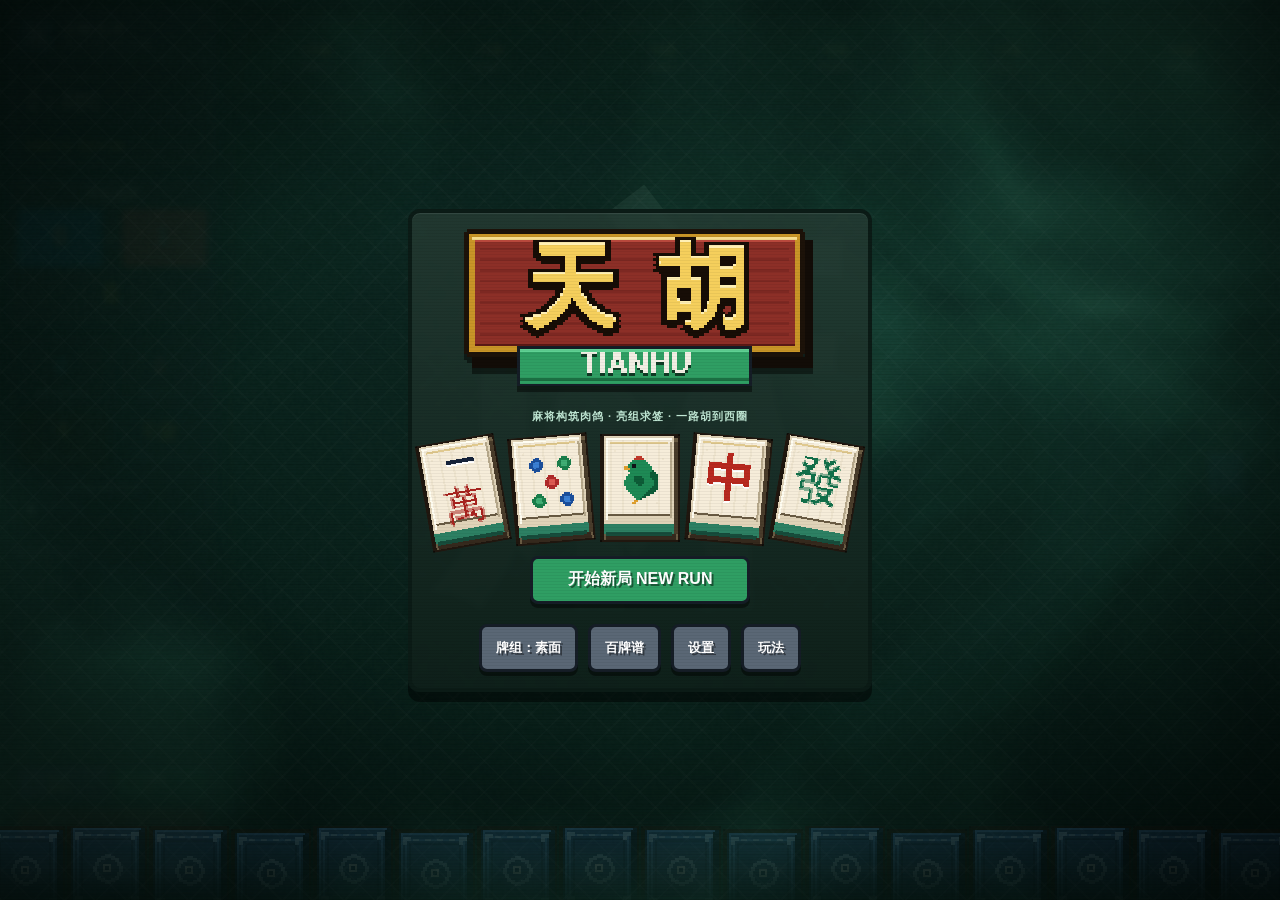
==== commit 8b7f04d8: "Redraw game art and compress revealed melds" ====
--- a/index.html
+++ b/index.html
@@ -4,9 +4,13 @@
 <meta charset="utf-8">
 <meta name="viewport" content="width=device-width,initial-scale=1,viewport-fit=cover">
 <title>天胡 TIANHU</title>
+<link rel="preload" href="assets/art/charm-atlas-v1.webp" as="image" type="image/webp">
+<link rel="preload" href="assets/art/general-atlas-v1.webp" as="image" type="image/webp">
 <link rel="stylesheet" href="styles.css">
 </head>
 <body>
+<!-- 背景 shader 画在最底层；拿不到 WebGL 就留空，body 的 CSS 渐变兜底 -->
+<canvas id="backdrop" aria-hidden="true"></canvas>
 <div id="app">
   <aside id="side">
     <section class="panel" id="roundPanel">
--- a/styles.css
+++ b/styles.css
@@ -18,8 +18,9 @@
 }
 *{box-sizing:border-box;margin:0;padding:0;}
 html,body{height:100%;}
+/* 这层渐变只在拿不到 WebGL 时可见；正常情况下被 #backdrop 的 shader 盖住 */
 body{
-  background:radial-gradient(circle at 50% 38%, #2b5648 0%, var(--bg1) 45%, var(--bg2) 100%);
+  background:radial-gradient(circle at 50% 38%, #23483d 0%, var(--bg1) 45%, var(--bg2) 100%);
   font-family:"PingFang SC","Hiragino Sans GB","Heiti SC","Microsoft YaHei",sans-serif;
   font-weight:800;color:var(--txt);overflow:hidden;user-select:none;
   -webkit-text-size-adjust:100%;-webkit-tap-highlight-color:transparent;
@@ -34,6 +35,17 @@
   background:radial-gradient(ellipse at center, transparent 45%, rgba(0,0,0,.55) 100%);
 }
 canvas.pxc{image-rendering:pixelated;image-rendering:crisp-edges;display:block;}
+/* 背景 shader：铺满、置底、不吃事件。半分辨率画上来所以要拉伸 */
+#backdrop{
+  position:fixed;inset:0;width:100%;height:100%;z-index:0;pointer-events:none;
+  display:block;
+}
+/* 弹簧接管 transform 的元素，不能再被 CSS 过渡或关键帧碰 */
+.sprung{transition:none !important;will-change:transform;}
+/* 标题页开着时把牌桌压到几乎看不见，只留 shader 和 logo */
+/* 加一点模糊：不糊的话「0 / 400」这种数字还认得出来，读起来像脏东西而不是背景 */
+body.atTitle #app{opacity:.07;filter:blur(3px);}
+#app{transition:opacity .35s ease, filter .35s ease;}
 
 /* ---------- 骨架 ---------- */
 /* overflow:hidden 很重要：发牌等动画会把牌暂时位移到边界外，
@@ -142,30 +154,70 @@
 #sideBtns{display:flex;gap:4px;}
 #sideBtns .btn{flex:1;}
 
-/* ---------- 五系卡面：颜色 + 轮廓 + 单字，三重区分 ---------- */
+/* ---------- 五系卡面：真实卡图 + 不同实体物件 ---------- */
 .card{
-  position:relative;border:3px solid var(--edge);background:linear-gradient(180deg,#4a5a6b,#38455a);
-  box-shadow:0 3px 0 rgba(0,0,0,.4);display:flex;flex-direction:column;align-items:center;gap:2px;
-  padding:4px 3px;transition:transform .12s;overflow:hidden;
-}
-/* 卡面内的一层斜纹与顶部高光，靠它把纯色块变成「印出来的卡」 */
+  position:relative;border:3px solid #17120c;
+  background:linear-gradient(145deg,#4a3d2b 0%,#2d271f 58%,#1b1c1b 100%);
+  box-shadow:0 4px 0 rgba(0,0,0,.48),inset 0 0 0 1px rgba(255,231,170,.15);
+  display:flex;flex-direction:column;align-items:center;gap:4px;padding:6px 5px;
+  transition:border-color .12s,filter .12s;overflow:hidden;transform-style:preserve-3d;
+}
+/* 金粉、旧纸纤维与顶部釉光；卡图在上，纹理不能盖住文字。 */
 .card::before{
   content:'';position:absolute;inset:0;pointer-events:none;
   background:
-    linear-gradient(180deg,rgba(255,255,255,.16) 0 2px,transparent 2px),
-    repeating-linear-gradient(135deg, rgba(255,255,255,.05) 0 2px, transparent 2px 9px);
+    linear-gradient(180deg,rgba(255,246,211,.20) 0 2px,transparent 2px),
+    repeating-linear-gradient(96deg,rgba(255,241,190,.035) 0 1px,transparent 1px 7px),
+    radial-gradient(circle at 18% 22%,rgba(238,190,80,.12) 0 1px,transparent 1.5px);
+  background-size:auto,auto,13px 17px;
 }
 .card > *{position:relative;z-index:1;}
 .card .cName{font-size:10px;line-height:1.1;text-align:center;}
-.card .cText{font-size:9px;color:#eee6d4;text-align:center;line-height:1.3;}
+.card .cText{font-size:9px;color:#f0e6cf;text-align:left;line-height:1.38;}
 .card .cMeta{font-size:8px;color:#ffe9a8;}
-.card.family-charm{border-radius:3px 3px 8px 8px;background:linear-gradient(180deg,#2f6f86,#1d4a5e);border-top:5px solid var(--charm);}
-.card.family-codex{border-radius:3px 8px 8px 3px;background:linear-gradient(180deg,#5b4790,#382a5c);border-left:6px double var(--codex);}
-.card.family-general{border-radius:9px 9px 4px 4px;background:linear-gradient(180deg,#8a5a3e,#5e3a28);border-color:#2a1a12;box-shadow:0 3px 0 rgba(0,0,0,.45), inset 0 0 0 2px rgba(224,164,74,.35);}
-.card.family-bone{border-radius:6px;background:linear-gradient(180deg,#2f7d5c,#1d5340);clip-path:polygon(0 8%,8% 0,92% 0,100% 8%,100% 92%,92% 100%,8% 100%,0 92%);}
-.card.family-seal{border-radius:2px;background:linear-gradient(180deg,#9c3b33,#6d2620);border-width:4px;}
+.card.family-charm{border-radius:4px 4px 11px 11px;background:linear-gradient(165deg,#584a30,#233a34 68%,#142821);border-top:6px solid #d6b45e;}
+.card.family-codex{border-radius:4px 10px 10px 4px;background:linear-gradient(150deg,#342b4e,#201b31);border-left:7px double #b49add;}
+.card.family-general{border-radius:11px 11px 5px 5px;background:linear-gradient(160deg,#704127,#30251d);border-color:#24150d;box-shadow:0 4px 0 rgba(0,0,0,.5),inset 0 0 0 2px rgba(224,164,74,.35);}
+.card.family-bone{border-radius:7px;background:linear-gradient(155deg,#2c7155,#173c31);clip-path:polygon(0 8%,8% 0,92% 0,100% 8%,100% 92%,92% 100%,8% 100%,0 92%);}
+.card.family-seal{border-radius:3px;background:linear-gradient(150deg,#8d3129,#431b18);border-width:4px;}
+
+.cardArtwork{
+  width:70px;aspect-ratio:1;flex:0 0 auto;overflow:hidden;position:relative;
+  border:2px solid rgba(18,14,9,.86);box-shadow:0 3px 0 rgba(0,0,0,.4),inset 0 0 0 1px rgba(255,245,205,.18);
+  background-color:#d9c69b;background-repeat:no-repeat;
+}
+.atlasArtwork{image-rendering:auto;background-repeat:no-repeat;}
+.art-charm{
+  background-image:url("assets/art/charm-atlas-v1.webp");background-size:500% 400%;
+  background-position:var(--art-x) var(--art-y);border-radius:2px 2px 7px 7px;
+}
+.art-general{
+  aspect-ratio:3/4;background-image:url("assets/art/general-atlas-v1.webp");background-size:400% 300%;
+  background-position:var(--art-x) var(--art-y);border-radius:7px 7px 3px 3px;
+}
+.objectArtwork{display:grid;place-items:center;background:#1b2327;}
+.artObject{display:block;position:relative;width:68%;height:72%;}
+.artObject::before,.artObject::after,.artAccent,.artMark{position:absolute;content:'';display:block;}
+.artMark{inset:0;display:grid;place-items:center;font-family:"Kaiti SC","STKaiti","KaiTi",serif;font-size:22px;line-height:1;}
+.art-codex{background:linear-gradient(145deg,#57477f,#251d3a);}
+.art-codex .artObject{background:#d8c18c;border:3px solid #24180e;border-radius:2px 6px 6px 2px;box-shadow:inset 5px 0 0 #9d7850;}
+.art-codex .artObject::before{left:8px;right:5px;top:8px;height:2px;background:#8a2e27;box-shadow:0 7px 0 #6c5134,0 14px 0 #6c5134,0 21px 0 #6c5134;}
+.art-codex .artMark{color:#6e211c;font-size:13px;writing-mode:vertical-rl;}
+.art-bone{background:radial-gradient(circle at 35% 30%,#aef0cd,#2e8b67 44%,#143e32 72%);}
+.art-bone .artObject{transform:rotate(-7deg);background:linear-gradient(135deg,#f5f0d6,#9ed0ae);border:3px solid #254f3e;clip-path:polygon(20% 0,80% 0,100% 20%,85% 45%,100% 75%,78% 100%,22% 100%,0 76%,15% 46%,0 20%);}
+.art-bone .artObject::before{inset:12% 18%;border-left:2px solid rgba(35,91,65,.7);border-right:1px solid rgba(35,91,65,.5);transform:skew(-14deg);}
+.art-bone .artMark{color:#1d694b;text-shadow:1px 1px #e9ffef;}
+.art-seal{background:radial-gradient(circle,#c85543 0 30%,#591d19 72%);}
+.art-seal .artObject{background:#a62f28;border:4px solid #e5b77a;box-shadow:inset 0 0 0 3px #6c1d19;transform:rotate(-4deg);}
+.art-seal .artObject::before{left:18%;right:18%;bottom:-20%;height:24%;background:#d5a16d;border:2px solid #4b1714;}
+.art-seal .artMark{color:#f4d7a1;text-shadow:2px 2px #5d1613;}
+.art-paper{background:linear-gradient(145deg,#bca67c,#6a5737);}
+.art-paper .artObject{background:#e4d6ad;border:3px solid #654526;transform:rotate(3deg);}
+.art-paper .artObject::before{inset:8px;border-top:2px solid #9b332a;border-bottom:2px solid #9b332a;}
+.art-paper .artMark{color:#6c2822;}
 
 .buildCard{width:100%;flex-direction:row;align-items:center;gap:5px;padding:4px;}
+.buildCard .cardArtwork{width:28px;border-width:1px;box-shadow:0 2px 0 rgba(0,0,0,.35);}
 .buildCard .cName{text-align:left;}
 .buildCard .cMeta{margin-left:auto;}
 .buildSlot{
@@ -176,28 +228,33 @@
 .kindTag{font-size:8px;color:#cfe6ff;background:rgba(0,0,0,.3);border-radius:3px;padding:0 3px;}
 
 /* ---------- 开运位 ---------- */
-#slotBar{flex:0 0 auto;display:flex;gap:5px;padding:5px;background:rgba(0,0,0,.24);border:3px solid var(--edge);border-radius:8px;}
+#slotBar{
+  flex:0 0 auto;display:flex;gap:7px;padding:7px;background:rgba(4,14,11,.5);
+  border:3px solid #17140e;border-radius:10px;perspective:900px;
+  box-shadow:inset 0 0 0 1px rgba(226,190,92,.13),0 4px 0 rgba(0,0,0,.35);
+}
 /* 开运位就是灵签栏。亮出的碰 / 顺 / 杠在牌桌中央，这里只放签。 */
 .slot{
-  flex:1 1 0;min-width:0;border-radius:7px;border:3px dashed rgba(255,255,255,.14);
-  background:rgba(255,255,255,.03);min-height:54px;padding:3px;
+  flex:1 1 0;min-width:0;border-radius:8px;border:2px dashed rgba(221,198,139,.28);
+  background:linear-gradient(155deg,rgba(221,198,139,.08),rgba(0,0,0,.12));min-height:82px;padding:5px;
   display:flex;flex-direction:column;align-items:center;justify-content:center;gap:2px;position:relative;
 }
-.slot .slotGold{font-size:11px;color:var(--gold);}
-.slot .slotIdx{font-size:8px;color:var(--dim);}
+.slot::before{content:'';position:absolute;inset:4px;border:1px solid rgba(221,198,139,.1);border-radius:5px;pointer-events:none;}
+.slot .slotGold{font-size:13px;color:#f4cf70;text-shadow:2px 2px #261b0b;}
+.slot .slotIdx{font-size:9px;color:#c5b894;}
 .slot.filled{
-  flex-direction:row;align-items:center;justify-content:flex-start;gap:5px;padding:4px 5px;
-  border-style:solid;border-color:var(--edge);
-  background:linear-gradient(180deg,#2f6f86,#1d4a5e);box-shadow:0 3px 0 rgba(0,0,0,.4);
-  border-top:4px solid var(--charm);
-}
-.slot.filled canvas{flex:0 0 auto;filter:drop-shadow(0 2px 0 rgba(0,0,0,.4));}
+  display:grid;grid-template-columns:minmax(42px,52px) minmax(0,1fr);align-items:center;justify-content:start;
+  gap:7px;padding:6px;border-style:solid;border-color:#20160d;
+  background:linear-gradient(150deg,#655339,#203b34 72%);box-shadow:0 4px 0 rgba(0,0,0,.42),inset 0 0 0 1px rgba(255,223,145,.17);
+  border-top:4px solid #c6d1d7;
+}
+.slot .slotArtwork{width:100%;max-width:52px;border-width:1px;box-shadow:0 2px 0 rgba(0,0,0,.42);}
 .slot .slotBody{display:flex;flex-direction:column;min-width:0;line-height:1.15;text-align:left;}
 .slot .charmName{
-  font-size:11px;color:#fff3c8;text-align:left;line-height:1.15;
-  white-space:nowrap;overflow:hidden;text-overflow:ellipsis;
-}
-.slot .charmTier{font-size:8px;color:#bcd8e4;white-space:nowrap;overflow:hidden;text-overflow:ellipsis;}
+  font-size:12px;color:#fff0bd;text-align:left;line-height:1.18;
+  display:-webkit-box;-webkit-box-orient:vertical;-webkit-line-clamp:2;overflow:hidden;
+}
+.slot .charmTier{font-size:9px;color:#cdd8d0;white-space:nowrap;overflow:hidden;text-overflow:ellipsis;}
 .slot.tier-gold{border-top-color:var(--gold);background:linear-gradient(180deg,#77602d,#3c5360);}
 .slot.tier-rainbow{
   border-top-color:transparent;
@@ -215,7 +272,7 @@
     radial-gradient(ellipse at 50% 42%, rgba(122,206,168,.20) 0%, rgba(0,0,0,0) 60%),
     repeating-linear-gradient(45deg, rgba(255,255,255,.022) 0 1px, transparent 1px 6px),
     repeating-linear-gradient(-45deg, rgba(0,0,0,.05) 0 1px, transparent 1px 6px),
-    linear-gradient(180deg,#1c4438 0%,#12312a 100%);
+    linear-gradient(180deg,rgba(20,52,42,.62) 0%,rgba(11,33,28,.78) 100%);
   border:3px solid #0b1e19;
   box-shadow:inset 0 0 0 2px rgba(255,255,255,.05), inset 0 12px 26px rgba(0,0,0,.4), 0 4px 0 rgba(0,0,0,.35);
   display:flex;align-items:center;justify-content:center;overflow:hidden;
@@ -224,13 +281,34 @@
 #tableMark{position:absolute;inset:0;display:flex;flex-direction:column;align-items:center;justify-content:center;opacity:.09;pointer-events:none;gap:4px;}
 #tableMark .mk{font-size:104px;line-height:1;color:#eafff4;}
 #tableMark .mk2{font-size:13px;letter-spacing:7px;color:#eafff4;}
-#revealZone{display:flex;gap:10px;flex-wrap:wrap;align-items:center;justify-content:center;padding:6px 92px 6px 8px;position:relative;z-index:2;}
+#revealZone{display:flex;gap:14px;flex-wrap:wrap;align-items:center;justify-content:center;padding:12px 98px 10px 12px;position:relative;z-index:2;}
 .meld{
-  display:flex;gap:1px;padding:4px;border-radius:7px;position:relative;
-  background:linear-gradient(180deg,rgba(0,0,0,.16),rgba(0,0,0,.32));
-  border:2px solid rgba(0,0,0,.42);box-shadow:inset 0 1px 0 rgba(255,255,255,.07),0 2px 0 rgba(0,0,0,.3);
+  width:clamp(96px,11vw,132px);min-height:clamp(132px,18vh,186px);display:grid;place-items:end center;
+  padding:38px 9px 10px;border-radius:12px;position:relative;
+  background:
+    radial-gradient(circle at 50% 68%,rgba(236,205,126,.16),transparent 52%),
+    linear-gradient(160deg,rgba(13,37,30,.68),rgba(4,18,15,.9));
+  border:2px solid rgba(221,188,105,.33);
+  box-shadow:inset 0 0 0 1px rgba(255,245,202,.06),0 5px 0 rgba(0,0,0,.32);
 }
 .meld.concealed{border-style:dashed;border-color:rgba(255,255,255,.22);}
+.meld::before{content:'';position:absolute;inset:6px;border:1px solid rgba(234,207,145,.1);border-radius:8px;pointer-events:none;}
+.meldInk{position:absolute;left:4px;right:4px;top:-7px;height:58px;display:flex;align-items:center;justify-content:center;pointer-events:none;}
+.meldInk::before{
+  content:'';position:absolute;width:76px;height:46px;border-radius:48% 52% 45% 55%;
+  background:radial-gradient(ellipse,rgba(239,226,190,.96) 0 35%,rgba(219,203,163,.65) 52%,transparent 73%);
+  filter:blur(.4px);transform:rotate(-4deg);opacity:.9;
+}
+.meldInk::after{content:'';position:absolute;width:92px;height:20px;background:radial-gradient(ellipse,rgba(6,14,12,.55),transparent 70%);filter:blur(5px);top:30px;}
+.meldInkText{
+  position:relative;z-index:2;font-family:"Kaiti SC","STKaiti","KaiTi","Noto Serif CJK SC","Songti SC",serif;
+  font-size:43px;font-weight:900;line-height:1;color:#15130f;transform:rotate(-4deg) skew(-4deg);
+  text-shadow:1px 0 rgba(0,0,0,.72),-1px 1px rgba(0,0,0,.32),3px 4px 4px rgba(10,12,9,.28);
+  filter:contrast(1.25);
+}
+.meldInkSub{position:absolute;right:7px;bottom:-1px;z-index:3;font-family:"Kaiti SC","STKaiti","KaiTi",serif;font-size:9px;color:#e5c879;background:#67241e;border:1px solid #d28e6f;padding:1px 3px;transform:rotate(3deg);}
+.meldHeroTile{display:flex;align-items:flex-end;justify-content:center;position:relative;z-index:2;filter:drop-shadow(0 6px 2px rgba(0,0,0,.5));}
+.meldHeroTile canvas{width:clamp(68px,7.6vw,98px);height:auto;}
 #nextBox{position:absolute;right:8px;top:50%;transform:translateY(-50%);text-align:center;z-index:3;background:rgba(0,0,0,.3);border:2px solid rgba(0,0,0,.4);border-radius:7px;padding:4px 6px;}
 #nextTile{margin:2px 0;display:flex;gap:3px;align-items:flex-end;justify-content:center;}
 #nextTile .nextSecond{opacity:.55;}
@@ -262,7 +340,10 @@
   border-radius:5px;background:#302913;color:#ffe89c;font-size:10px;text-align:center;
 }
 #draftNotice[hidden]{display:none;}
-#draftCards{display:grid;grid-template-columns:repeat(3,minmax(0,1fr));gap:14px;justify-content:center;flex:1;min-height:0;}
+#draftCards{
+  display:grid;grid-template-columns:repeat(3,minmax(0,1fr));gap:14px;justify-content:center;
+  flex:1;min-height:0;perspective:1100px;
+}
 #draftLayer[data-offer-count="4"] #draftCards{grid-template-columns:repeat(4,minmax(0,1fr));}
 #draftActions{display:flex;gap:8px;align-items:center;justify-content:center;margin-top:0;flex-wrap:wrap;}
 #draftLayer{padding:max(12px,env(safe-area-inset-top)) max(12px,env(safe-area-inset-right)) max(12px,env(safe-area-inset-bottom)) max(12px,env(safe-area-inset-left));}
@@ -273,8 +354,7 @@
   padding:14px 12px 12px;cursor:pointer;gap:7px;
   color:var(--txt);font-family:inherit;font-weight:800;justify-content:flex-start;
 }
-.charmPick canvas,.shopCard canvas{width:90px;height:114px;}
-.charmPick canvas{margin:6px 0 4px;filter:drop-shadow(0 3px 0 rgba(0,0,0,.42));}
+.charmPick .cardArtwork,.shopCard .cardArtwork{width:132px;max-height:178px;margin:6px 0 4px;box-shadow:0 5px 0 rgba(0,0,0,.45),0 0 0 2px rgba(245,211,126,.16);}
 .charmPick .cName{font-size:22px;line-height:1.15;letter-spacing:1px;text-shadow:2px 2px 0 rgba(0,0,0,.45);}
 .charmPick .cText{
   font-size:14px;line-height:1.6;flex:1;display:flex;align-items:center;padding:0 4px;
@@ -282,8 +362,8 @@
 .charmPick .cMeta{
   width:100%;font-size:11px;padding:5px 0 0;border-top:1px solid rgba(255,255,255,.16);
 }
-.charmPick:focus-visible{transform:translateY(-6px);outline:none;border-color:var(--gold);}
-@media (hover:hover){.charmPick:hover{transform:translateY(-6px);border-color:var(--gold);}}
+.charmPick:focus-visible{outline:none;border-color:var(--gold);}
+@media (hover:hover){.charmPick:hover{border-color:var(--gold);}}
 /* 顶部两条带：左上职责、整行签阶，卡面一眼能读出「这是什么签」 */
 .charmPick .cRole{
   align-self:flex-start;font-size:12px;color:#12181f;background:rgba(255,233,168,.92);
@@ -337,15 +417,19 @@
 .fateArrow{font-size:30px;color:var(--gold);}
 
 /* ---------- 手牌 ---------- */
-#handZone{flex:0 0 auto;display:flex;justify-content:center;align-items:flex-end;gap:3px;flex-wrap:wrap;padding:8px 2px 2px;min-height:0;}
+#handZone{
+  flex:0 0 auto;display:flex;justify-content:center;align-items:flex-end;gap:3px;flex-wrap:wrap;
+  padding:8px 2px 2px;min-height:0;perspective:900px;
+}
 .tile{
   position:relative;flex:0 0 auto;cursor:pointer;background:none;border:0;padding:0;
   display:flex;align-items:flex-end;justify-content:center;min-width:44px;min-height:48px;
-  transition:transform .13s cubic-bezier(.34,1.56,.64,1);
+  transition:filter .13s ease;
   filter:drop-shadow(0 3px 0 rgba(0,0,0,.45));
-}
-.tile:hover{transform:translateY(-8px);}
-.tile.sel{transform:translateY(-20px);}
+  transform-style:preserve-3d;
+}
+/* 抬起 / 选中的位移由 spring.mjs 驱动，这里只留视觉标记 */
+.tile.sel{filter:drop-shadow(0 8px 0 rgba(0,0,0,.5));}
 .tile.sel::after{content:'';position:absolute;inset:-3px;border:3px solid var(--gold);border-radius:5px;pointer-events:none;}
 .tile:focus-visible{outline:3px solid var(--chipL);outline-offset:2px;}
 /* 被牌骨 / 牌印改造过的牌，牌面下方挂一条彩带 */
@@ -402,7 +486,7 @@
   gap:10px;padding:4px 5px 8px;align-content:start;
 }
 .libraryCard{min-height:210px;padding:10px 8px 8px;gap:5px;justify-content:flex-start;}
-.libraryCard canvas{margin:2px 0;filter:drop-shadow(0 3px 0 rgba(0,0,0,.42));}
+.libraryCard .cardArtwork{width:86px;max-height:114px;margin:2px 0;box-shadow:0 3px 0 rgba(0,0,0,.42);}
 .libraryCard .cName{font-size:15px;text-shadow:2px 2px 0 rgba(0,0,0,.45);}
 .libraryCard .cText{font-size:11px;line-height:1.5;flex:1;display:flex;align-items:center;}
 .libraryCard .cMeta{width:100%;font-size:9px;text-align:center;padding-top:3px;border-top:1px solid rgba(255,255,255,.16);}
@@ -415,17 +499,16 @@
 .shopScreen .screenBox{width:min(1240px,96vw);max-height:94dvh;display:flex;flex-direction:column;padding:18px 20px;}
 .shopScreen .title{font-size:34px;}
 .shopScreen .subtitle{font-size:14px;margin-bottom:14px;}
-#shopGrid{display:grid;grid-template-columns:repeat(3,minmax(0,1fr));gap:16px;flex:1;min-height:0;}
+#shopGrid{display:grid;grid-template-columns:repeat(3,minmax(0,1fr));gap:16px;flex:1;min-height:0;perspective:1100px;}
 .shopCard{
   width:100%;max-width:320px;justify-self:center;min-height:min(420px,56dvh);
   padding:14px 12px 12px;cursor:pointer;gap:7px;justify-content:flex-start;
 }
-.shopCard canvas{margin:8px 0 4px;filter:drop-shadow(0 3px 0 rgba(0,0,0,.42));}
 .shopCard .cName{font-size:22px;letter-spacing:1px;text-shadow:2px 2px 0 rgba(0,0,0,.45);}
 .shopCard .cText{font-size:14px;line-height:1.6;flex:1;display:flex;align-items:center;padding:0 4px;}
 .shopCard .cMeta{width:100%;font-size:11px;padding-top:5px;border-top:1px solid rgba(255,255,255,.16);}
 .shopCard .famTag{font-size:11px;padding:1px 7px;}
-.shopCard:hover{transform:translateY(-6px);}
+.shopCard:hover{border-color:var(--gold);}
 .shopCard.cant{filter:grayscale(.6) brightness(.7);cursor:default;}
 .shopCard.sold{filter:grayscale(.9) brightness(.45);cursor:default;}
 .shopCard .price{position:absolute;top:6px;right:6px;background:var(--gold);color:#3a2c06;font-size:15px;padding:2px 10px;border-radius:5px;border:2px solid #0f1319;z-index:2;box-shadow:0 2px 0 rgba(0,0,0,.4);}
@@ -483,9 +566,6 @@
   100%{opacity:0;transform:translate(-50%,-44px) scale(.9);}
 }
 
-.popScore{animation:popScore .34s cubic-bezier(.34,1.56,.64,1);}
-@keyframes popScore{0%{transform:translateY(0) scale(1);}45%{transform:translateY(-16px) scale(1.1);}100%{transform:translateY(0) scale(1);}}
-
 .jiggle{animation:jiggle .34s ease;}
 @keyframes jiggle{0%{transform:rotate(0) scale(1);}30%{transform:rotate(-5deg) scale(1.12);}60%{transform:rotate(4deg) scale(1.08);}100%{transform:rotate(0) scale(1);}}
 
@@ -510,14 +590,7 @@
   80%{transform:translate(calc(var(--shake) * 0.6), 0);}
 }
 
-/* 结算时被点名的那张卡：跳一下 + 一圈金色高光，玩家才知道分从哪儿来 */
-.slotPop{animation:slotPop .42s cubic-bezier(.34,1.56,.64,1);}
-@keyframes slotPop{
-  0%{transform:translateY(0) scale(1);}
-  35%{transform:translateY(-10px) scale(1.14);}
-  70%{transform:translateY(2px) scale(.98);}
-  100%{transform:translateY(0) scale(1);}
-}
+/* 结算时被点名的那张卡：弹簧冲量把它顶起来（见 spring.mjs），这里只负责那圈金光 */
 .spotlight{
   position:relative;z-index:20;
   box-shadow:0 0 0 3px var(--gold),0 0 16px 4px rgba(240,192,74,.55) !important;
@@ -536,15 +609,13 @@
 /* ---------- 外层：标题 / 牌组 / 设置 / 选关 ---------- */
 /* 标题页有自己的一整块背景，不复用局内的半透明遮罩 */
 .titleScreen{
-  background:
-    radial-gradient(ellipse at 50% 22%, rgba(120,205,168,.20) 0%, rgba(0,0,0,0) 58%),
-    linear-gradient(180deg,#12362b 0%,#0d2a22 46%,#071a15 100%);
+  background:linear-gradient(180deg,rgba(7,26,21,.28) 0%,rgba(4,16,13,.55) 100%);
   padding:0;overflow:hidden;
 }
 .titleBg{position:absolute;inset:0;overflow:hidden;pointer-events:none;z-index:0;}
 /* 回纹地纹：两条斜向重复渐变交叉出中式菱格 */
 .titleGrain{
-  position:absolute;inset:-10%;opacity:.5;
+  position:absolute;inset:-10%;opacity:.32;
   background:
     repeating-linear-gradient(45deg, rgba(255,255,255,.045) 0 2px, transparent 2px 22px),
     repeating-linear-gradient(-45deg, rgba(255,255,255,.045) 0 2px, transparent 2px 22px),
@@ -667,15 +738,23 @@
   .buildChip .chipName{font-size:9px;}
   .buildChip .chipCount{font-size:7px;}
   #sideBtns .btn{font-size:8px;padding:3px 4px;min-height:26px;min-width:30px;}
-  .slot{min-height:38px;border-width:2px;}
+  #slotBar{gap:4px;padding:4px;}
+  .slot{min-height:56px;border-width:2px;padding:3px;}
   .slot .slotGold{font-size:10px;}
   .slot .slotIdx{font-size:7px;}
-  .slot.filled{gap:3px;padding:2px 4px;border-top-width:3px;}
+  .slot.filled{grid-template-columns:minmax(28px,34px) minmax(0,1fr);gap:3px;padding:3px;border-top-width:3px;}
+  .slot .slotArtwork{max-width:34px;}
   .slot .charmName{font-size:9px;}
   .slot .charmTier{font-size:7px;}
   #tableMark .mk{font-size:60px;}
   #tableMark .mk2{display:none;}
-  #revealZone{padding:4px 76px 4px 6px;gap:6px;}
+  #revealZone{padding:6px 76px 4px 6px;gap:6px;}
+  .meld{width:76px;min-height:104px;padding:31px 5px 6px;border-radius:8px;}
+  .meldInk{height:44px;top:-6px;}
+  .meldInk::before{width:58px;height:36px;}
+  .meldInkText{font-size:32px;}
+  .meldInkSub{font-size:7px;right:1px;bottom:0;}
+  .meldHeroTile canvas{width:58px;}
   #patternBanner{font-size:24px;}
   .btn{padding:6px 10px;font-size:12px;min-height:44px;}
   #draftActions .btn{min-height:48px;}
@@ -700,9 +779,8 @@
   #deckPile{display:none;}
   #draftPanel{width:min(980px,100%);padding:8px 10px;gap:6px;}
   #draftCards{gap:8px;}
-  .charmPick canvas,.shopCard canvas{width:52px;height:66px;}
+  .charmPick .cardArtwork,.shopCard .cardArtwork{width:58px;max-height:78px;margin:2px 0;}
   .charmPick{min-height:196px;max-width:210px;padding:6px 6px 5px;gap:3px;}
-  .charmPick canvas{margin:2px 0;}
   .charmPick .cName{font-size:15px;}
   .charmPick .cText{font-size:11px;line-height:1.4;}
   .charmPick .cRole{font-size:9px;padding:1px 6px;}
@@ -721,7 +799,6 @@
   .shopScreen .subtitle{font-size:11px;margin-bottom:6px;}
   #shopGrid{gap:8px;}
   .shopCard{min-height:196px;max-width:220px;padding:6px 6px 5px;gap:3px;}
-  .shopCard canvas{margin:2px 0;}
   .shopCard .cName{font-size:15px;}
   .shopCard .cText{font-size:11px;line-height:1.4;}
   .shopCard .cMeta,.shopCard .famTag{font-size:9px;}
@@ -750,9 +827,14 @@
   .buildSlot{width:44px;flex:0 0 44px;min-height:40px;}
   #sideBtns{flex-direction:column;}
   #main{flex:1;}
-  #slotBar{flex-wrap:wrap;}
-  .slot{flex:1 1 28%;min-height:42px;}
-  #revealZone{padding:6px 8px 56px;}
+  #slotBar{flex-wrap:wrap;gap:5px;}
+  .slot{flex:1 1 28%;min-height:54px;}
+  .slot.filled{grid-template-columns:minmax(30px,36px) minmax(0,1fr);}
+  .slot .slotArtwork{max-width:36px;}
+  #revealZone{padding:8px 8px 56px;gap:7px;}
+  .meld{width:82px;min-height:116px;padding:34px 6px 7px;}
+  .meldInkText{font-size:35px;}
+  .meldHeroTile canvas{width:64px;}
   #nextBox{right:6px;bottom:4px;top:auto;transform:none;}
   #tableMark .mk{font-size:76px;}
   #handZone{gap:2px;}
@@ -780,9 +862,10 @@
   .blindCard .cText{font-size:9px;min-height:38px;}
   .blindTarget{font-size:12px;}
   .blindActions .btn{width:100%;min-width:0;padding:6px 2px;font-size:10px;}
+  #actionHint{display:none;}
   #draftPanel{padding:10px 8px;}
   #draftCards{gap:8px;}
-  .charmPick canvas,.shopCard canvas{width:66px;height:84px;}
+  .charmPick .cardArtwork,.shopCard .cardArtwork{width:74px;max-height:98px;}
   .charmPick{padding:8px 6px 6px;gap:4px;}
   .charmPick .cName{font-size:16px;}
   .charmPick .cText{font-size:11px;line-height:1.45;}
@@ -806,3 +889,31 @@
   #totalBox{font-size:16px;}
   .buildCard{min-width:76px;}
 }
+
+/* 窄竖屏有亮组时，必须给牌桌留出一整张「大牌＋墨字」的高度。
+   上方常驻信息改成紧凑机台条；触控按钮仍保持 48px。 */
+@media (max-width:420px) and (max-aspect-ratio:0.95){
+  #side{gap:4px;}
+  #roundPanel,#scorePanel,#statPanel{padding:5px;}
+  #roundMeta{font-size:7px;}
+  #targetBox{margin-top:3px;padding:3px 5px;}
+  #targetVal{min-height:17px;}
+  #targetBar{height:5px;margin-top:2px;}
+  #pendingLine{font-size:8px;margin-top:2px;}
+  #omenSlot{min-height:44px;margin-top:3px;padding:2px 5px;}
+  #buildPanel{flex:0 0 70px;height:70px;padding:4px;gap:3px;}
+  #buildBar{max-height:52px;gap:3px;}
+  #buildPanel > .lbl{font-size:8px;}
+  .buildChip{min-height:44px;}
+  #sideBtns .btn{min-height:44px;}
+  #slotBar{gap:4px;padding:4px;}
+  .slot{min-height:48px;padding:2px;}
+  .slot.filled{grid-template-columns:30px minmax(0,1fr);gap:3px;padding:2px;}
+  .slot .slotArtwork{max-width:30px;}
+  .slot .charmName{font-size:8px;}
+  .slot .charmTier{font-size:6px;}
+  #revealZone{padding:5px 5px 48px;gap:5px;}
+  .meld{width:74px;min-height:102px;padding:31px 5px 6px;}
+  .meldInkText{font-size:32px;}
+  .meldHeroTile canvas{width:58px;}
+}
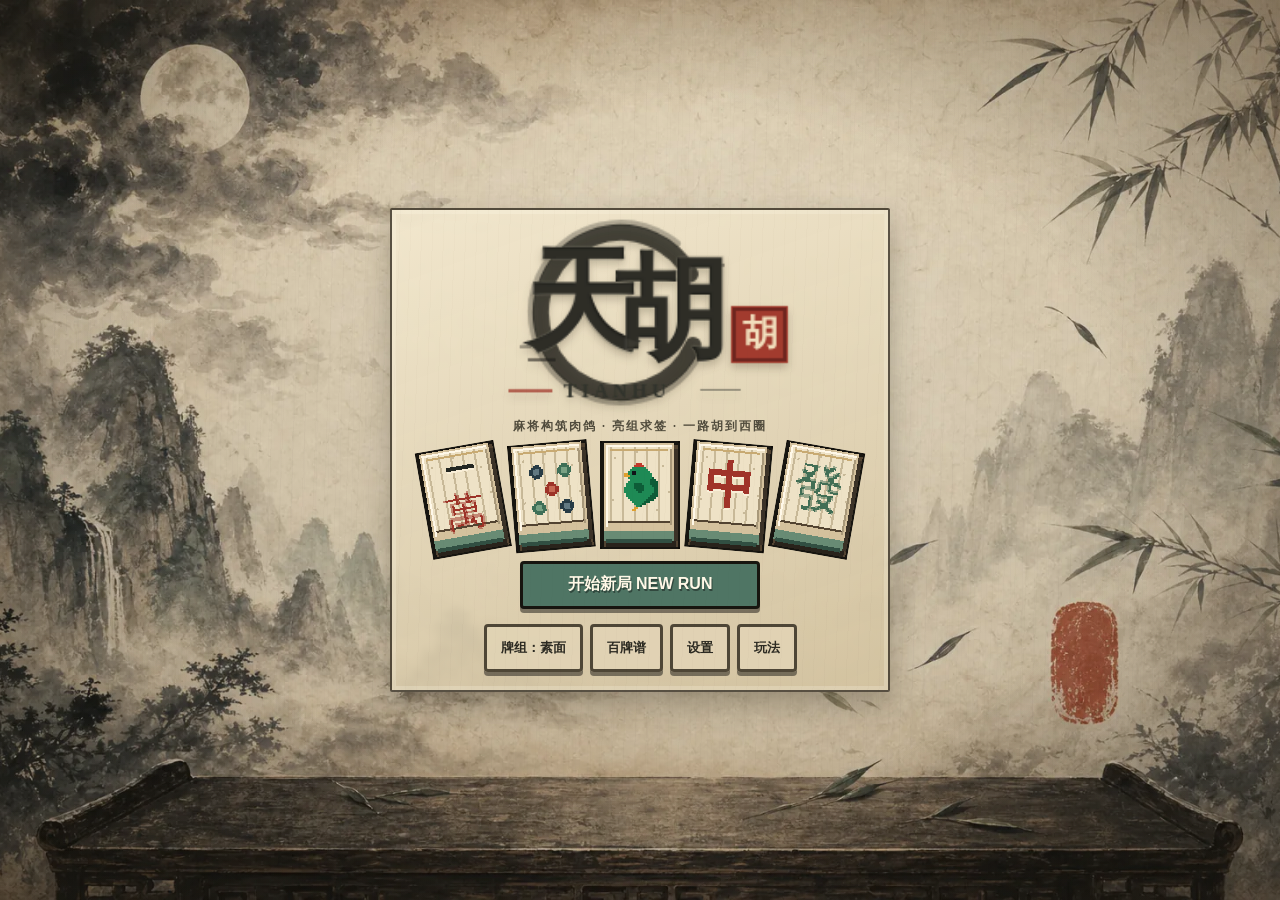
==== commit e30dd7bd: "Unify the game in a classical ink style" ====
--- a/index.html
+++ b/index.html
@@ -4,6 +4,8 @@
 <meta charset="utf-8">
 <meta name="viewport" content="width=device-width,initial-scale=1,viewport-fit=cover">
 <title>天胡 TIANHU</title>
+<link rel="preload" href="assets/art/ink-table-v1.webp" as="image" type="image/webp">
+<link rel="preload" href="assets/art/ink-title-v1.webp" as="image" type="image/webp">
 <link rel="preload" href="assets/art/charm-atlas-v1.webp" as="image" type="image/webp">
 <link rel="preload" href="assets/art/general-atlas-v1.webp" as="image" type="image/webp">
 <link rel="stylesheet" href="styles.css">
--- a/styles.css
+++ b/styles.css
@@ -1,7 +1,7 @@
 /* =========================================================
    天胡 TIANHU · 正式版界面
-   视觉基线延续 V3 街机切片：深玉绿牌桌 + 蓝灰机台 + 扫描线 + 像素牌
-   零外部请求：不引用字体、图片或分析服务
+   视觉基线：宣纸水墨 + 松烟墨 + 朱砂 + 温玉麻将牌
+   零外部请求：只引用项目内图片，不引用外部字体、图片或分析服务
    ========================================================= */
 :root{
   --bg1:#1d3a33; --bg2:#0f2a22;
@@ -917,3 +917,204 @@
   .meldInkText{font-size:32px;}
   .meldHeroTile canvas{width:58px;}
 }
+
+/* =========================================================
+   0025 · 古典水墨视觉统一
+   宣纸作底、松烟墨定结构、温玉承牌、朱砂只标行动与奖励。
+   这组覆盖刻意放在所有旧版规则之后，方便审美试玩后整组校色。
+   ========================================================= */
+:root{
+  --bg1:#d8ccb0;--bg2:#b7aa8e;
+  --panel:#403c32;--panel2:#353229;--panel3:#292821;
+  --edge:#17150f;
+  --chip:#557d69;--chipL:#a9c4b2;
+  --mult:#a54336;--multL:#e0a08c;
+  --gold:#d1aa54;--goldD:#9b7935;
+  --txt:#f2e8d2;--dim:#c1b59e;
+  --red:#a54336;--green:#557d69;
+  --charm:#76958b;--codex:#8a715f;--general:#b48b4e;--bone:#6f9678;--seal:#a54336;
+}
+body{
+  background-color:#d8ccb0;
+  background-image:linear-gradient(rgba(229,218,190,.18),rgba(114,105,84,.12)),url("assets/art/ink-table-v1.webp");
+  background-size:cover;background-position:center;
+  font-family:"PingFang SC","Hiragino Sans GB","Songti SC","Microsoft YaHei",sans-serif;
+  font-weight:750;
+}
+body::before{
+  background:
+    repeating-linear-gradient(92deg,rgba(61,51,36,.025) 0 1px,transparent 1px 11px),
+    repeating-linear-gradient(3deg,rgba(255,250,232,.035) 0 1px,transparent 1px 8px);
+  mix-blend-mode:multiply;opacity:.55;
+}
+body::after{background:radial-gradient(ellipse at center,transparent 54%,rgba(32,29,22,.38) 100%);}
+#backdrop{opacity:.24;mix-blend-mode:multiply;filter:sepia(.72) saturate(.58) contrast(.92);}
+
+.panel,.screenBox,.sheetBox,#draftPanel{
+  border-color:#17150f;
+  box-shadow:0 4px 0 rgba(22,19,13,.58),inset 0 1px 0 rgba(244,230,196,.12);
+}
+.panel{
+  background:
+    repeating-linear-gradient(95deg,rgba(246,228,187,.025) 0 1px,transparent 1px 9px),
+    linear-gradient(160deg,#484338,#343128);
+}
+.panel.dark{background:linear-gradient(160deg,#3b382f,#2d2b24);}
+.panel.deep{background:linear-gradient(160deg,#302e27,#24231e);}
+#roundChip{background:#536f62;border-color:#1b1a14;color:#f4ead4;border-radius:4px;}
+#targetBox,#omenSlot,.stat,.lineItem{background:#24241f;border-color:#15140f;}
+#targetFill{background:linear-gradient(90deg,#637e6f,#b88d42,#a54336);}
+#chipsBox{background:#557d69;}
+#multBox{background:#a54336;}
+.stat.money{background:#352c1c;border-color:#1d180f;}
+.buildChip{background:linear-gradient(180deg,#544e40,#363229);border-color:#1a1812;}
+.buildChip.family-codex{background:linear-gradient(180deg,#725f50,#463c33);}
+.buildChip.family-bone{background:linear-gradient(180deg,#577662,#344c3e);}
+.buildChip.family-seal{background:linear-gradient(180deg,#874138,#562a25);}
+.buildChip.family-paper{background:linear-gradient(180deg,#696354,#454139);}
+
+/* 六格开运签主动占据一块完整的构筑牌架。 */
+#slotBar{
+  min-height:126px;gap:9px;padding:9px;
+  background:
+    linear-gradient(rgba(20,19,15,.84),rgba(34,31,24,.88)),
+    repeating-linear-gradient(90deg,rgba(228,207,163,.05) 0 1px,transparent 1px 13px);
+  border:4px double #1a1710;border-radius:5px;
+  box-shadow:0 5px 0 rgba(25,21,14,.55),inset 0 0 0 1px rgba(208,178,112,.18);
+}
+.slot{
+  min-height:106px;border-radius:3px;border:2px dashed rgba(74,64,46,.42);padding:8px;
+  color:#25251f;background:
+    linear-gradient(145deg,rgba(251,242,218,.96),rgba(210,192,154,.94)),
+    repeating-linear-gradient(4deg,rgba(69,54,34,.04) 0 1px,transparent 1px 7px);
+}
+.slot::before{border-color:rgba(84,68,42,.16);border-radius:1px;}
+.slot .slotGold{font:900 18px/1 "Kaiti SC","STKaiti","KaiTi",serif;color:#9c3b30;text-shadow:none;}
+.slot .slotIdx{font-size:10px;color:#605845;}
+.slot.filled{
+  grid-template-columns:minmax(62px,78px) minmax(0,1fr);gap:9px;padding:7px;
+  border-color:#30281b;border-top:5px solid #a9aca4;
+  color:#27251e;background:linear-gradient(150deg,#f0e3c5,#cdb88e);
+  box-shadow:0 3px 0 rgba(21,18,12,.42),inset 0 0 0 1px rgba(255,251,232,.55);
+}
+.slot .slotArtwork{max-width:78px;border-color:#3b3020;box-shadow:0 3px 0 rgba(35,28,18,.35);filter:sepia(.12) saturate(.86) contrast(1.04);}
+.slot .charmName{font:900 15px/1.12 "Kaiti SC","STKaiti","KaiTi","Songti SC",serif;color:#29271f;text-shadow:none;}
+.slot .charmTier{font-size:10px;color:#615844;}
+.slot.tier-gold{border-top-color:#b28b39;background:linear-gradient(150deg,#f0e2bb,#c8ae72);}
+.slot.tier-rainbow{border-top-color:#81584d;background:linear-gradient(150deg,#e8dcc1,#b9aa91);}
+.slot.noCharm{background:linear-gradient(150deg,#d9d0ba,#aaa28f);}
+
+/* 牌桌本身是一张低对比水墨长卷，中央留白给亮组。 */
+#table{
+  border:5px solid #2b2419;border-radius:5px;
+  background-image:
+    linear-gradient(rgba(237,225,196,.22),rgba(178,162,126,.18)),
+    url("assets/art/ink-table-v1.webp");
+  background-size:cover;background-position:center;
+  box-shadow:inset 0 0 0 2px rgba(245,229,194,.3),inset 0 14px 28px rgba(45,39,28,.18),0 5px 0 rgba(30,25,17,.5);
+}
+#table::before{inset:7px;border:1px solid rgba(45,39,28,.28);border-radius:1px;}
+#tableMark{opacity:.12;}
+#tableMark .mk{font-family:"Kaiti SC","STKaiti","KaiTi",serif;color:#242a24;}
+#tableMark .mk2{color:#4b4b3e;}
+.meld{
+  background:linear-gradient(160deg,rgba(239,226,194,.92),rgba(182,164,126,.91));
+  border-color:rgba(54,46,32,.72);border-radius:4px;
+  box-shadow:inset 0 0 0 1px rgba(255,250,230,.45),0 5px 0 rgba(38,31,21,.35);
+}
+.meld::before{border-color:rgba(58,48,32,.16);border-radius:1px;}
+.meldInkSub{color:#f1dfbe;background:#8e352b;border-color:#6a241e;}
+.meldHeroTile{filter:drop-shadow(0 6px 2px rgba(49,39,24,.36));}
+#nextBox{color:#f2e8d2;background:rgba(35,33,27,.87);border-color:#17150f;border-radius:3px;}
+
+/* 功能卡像旧册页与签纸，降低上一版电子霓虹感。 */
+.card{border-color:#201b12;background:linear-gradient(150deg,#5a4d38,#322e25 65%,#24231e);}
+.card.family-charm{background:linear-gradient(165deg,#6f6044,#34473d 72%,#252e29);border-top-color:#b99c5c;}
+.card.family-codex{background:linear-gradient(150deg,#665448,#372e2a);border-left-color:#a58b6b;}
+.card.family-general{background:linear-gradient(160deg,#715039,#392e24);}
+.atlasArtwork{filter:sepia(.12) saturate(.84) contrast(1.05);}
+
+.btn{border-color:#17150f;border-radius:4px;text-shadow:1px 2px 0 rgba(0,0,0,.38);}
+.btn.play{background:#4f7564;}
+.btn.green{background:#557d69;}
+.btn.red{background:#9f4136;}
+.btn.grey{background:#655f52;}
+.btn.gold{background:#9b7935;}
+.tile{filter:drop-shadow(0 4px 0 rgba(47,38,24,.42));}
+.tile.sel{filter:drop-shadow(0 8px 0 rgba(47,38,24,.48));}
+
+.screen,.sheet,#draftLayer{background:rgba(31,29,23,.88);}
+.screenBox,.sheetBox,#draftPanel{background:linear-gradient(160deg,#4a453a,#302e27);}
+.blindCard,.deckCard,.settingRow,.omenCompareCard,.sheetRow{background:linear-gradient(160deg,#554f42,#343129);border-color:#1a1812;}
+.blindCard.kind-boss{background:linear-gradient(160deg,#7a382f,#49231f);}
+.lineItem,.helpText .kbd{background:#292821;border-color:#17150f;}
+#tip,.toastItem{background:#282720;border-color:#12110d;border-radius:3px;}
+
+/* 标题页是完整山水扉页；菜单像压在画上的一张半透明册页。 */
+.titleScreen{
+  background:rgba(224,210,180,.24);padding:0;overflow:hidden;color:#24231d;
+}
+.titleBg{
+  background-image:linear-gradient(rgba(231,219,190,.04),rgba(58,52,39,.12)),url("assets/art/ink-title-v1.webp");
+  background-size:cover;background-position:center;
+}
+.titleGrain{
+  inset:0;opacity:.32;mix-blend-mode:multiply;
+  background:repeating-linear-gradient(91deg,rgba(50,42,30,.035) 0 1px,transparent 1px 12px);
+}
+.titleScreen .screenBox{
+  min-width:min(500px,92vw);padding:14px 24px 18px;
+  color:#25241e;background:linear-gradient(160deg,rgba(242,232,207,.91),rgba(210,194,159,.86));
+  border:2px solid rgba(39,33,23,.75);border-radius:2px;
+  box-shadow:0 12px 28px rgba(29,24,16,.28),inset 0 0 0 4px rgba(255,250,231,.22);
+  backdrop-filter:blur(3px) sepia(.2);
+}
+.titleLogo{margin:-6px 0 -2px;}
+.titleLogo canvas{width:min(390px,78vw);filter:drop-shadow(0 5px 4px rgba(52,42,27,.24));}
+.titleTagline{color:#514c3d;font:800 12px/1.4 "Songti SC","STSong",serif;letter-spacing:2px;}
+.titleFan{margin:6px 0 12px;}
+.titleMenu .btn.big{min-width:240px;}
+.titleScreen .btn.grey{background:rgba(226,212,181,.88);color:#2c2a22;text-shadow:none;border-color:#4e4636;}
+.titleScreen .btn.green,.titleScreen .btn.play{background:#4f7564;color:#fff8e7;}
+.titleScreen .rowBtns{margin-top:7px;gap:7px;}
+
+@media (max-height:470px){
+  #slotBar{min-height:82px;gap:5px;padding:5px;border-width:3px;}
+  .slot{min-height:72px;padding:4px;}
+  .slot.filled{grid-template-columns:minmax(42px,54px) minmax(0,1fr);gap:4px;padding:4px;border-top-width:4px;}
+  .slot .slotArtwork{max-width:54px;}
+  .slot .charmName{font-size:10px;}
+  .slot .charmTier{font-size:7px;}
+  .titleScreen .screenBox{padding:4px 16px 8px;min-width:min(470px,88vw);}
+  .titleLogo{margin:-15px 0 -18px;}
+  .titleLogo canvas{width:min(300px,60vw);}
+  .titleTagline{font-size:9px;margin-bottom:0;}
+  .titleFan{margin:0 0 5px;}
+  .titleFan canvas{width:44px;height:auto;}
+  .titleMenu{gap:4px;}
+  .titleScreen .rowBtns{margin-top:2px;gap:4px;}
+}
+
+@media (max-aspect-ratio:0.95){
+  #slotBar{min-height:0;gap:6px;padding:6px;}
+  .slot{min-height:64px;padding:4px;}
+  .slot.filled{grid-template-columns:minmax(36px,44px) minmax(0,1fr);gap:4px;padding:4px;}
+  .slot .slotArtwork{max-width:44px;}
+  .slot .charmName{font-size:10px;}
+  .slot .charmTier{font-size:7px;}
+}
+
+@media (max-width:420px) and (max-aspect-ratio:0.95){
+  #slotBar{gap:4px;padding:4px;}
+  .slot{min-height:56px;padding:3px;}
+  .slot.filled{grid-template-columns:34px minmax(0,1fr);gap:3px;padding:3px;}
+  .slot .slotArtwork{max-width:34px;}
+  #revealZone{padding:4px 4px 43px;}
+  .meld{width:68px;min-height:90px;padding:28px 4px 5px;}
+  .meldInkText{font-size:29px;}
+  .meldHeroTile canvas{width:52px;}
+  .titleScreen .screenBox{min-width:0;width:calc(100vw - 20px);padding:10px 9px 13px;}
+  .titleLogo{margin:-6px 0 -4px;}
+  .titleLogo canvas{width:min(320px,84vw);}
+  .titleScreen .rowBtns{gap:5px;}
+}
